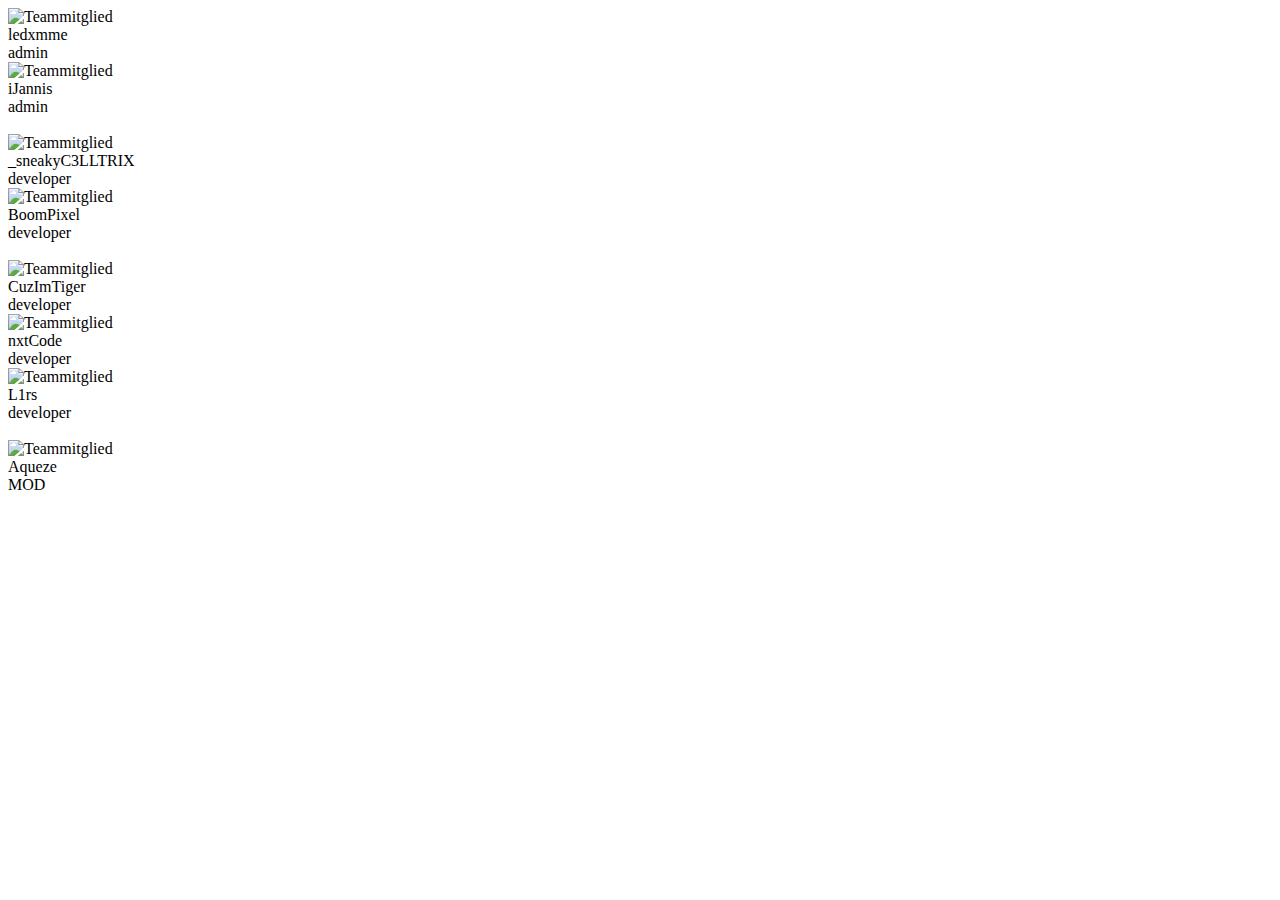
==== index.html @ 9da20fb3 "NEWS" ====
﻿<!DOCTYPE html>

<html lang="en" xmlns="http://www.w3.org/1999/xhtml">
<head>
    <meta charset="utf-8" />
    <title>NightMoon - Server-Team</title>
	<link rel="stylesheet" type="text/css" href="StyleSheet1.css">
	<link href="//fonts.googleapis.com/css?family=Neuton:200,300,400,700,400italic|Open+Sans:400,700|Lato:400,700" rel="stylesheet" type="text/css">
</head>
<body>
	<section class="section s3" id="team">
		<div class="container">
		
			<div class="container30percent">
					<img src="http://cravatar.eu/helmhead/ledxmme" class="team-img" alt="Teammitglied">
					<div class="team-name">ledxmme</div>
					<span class="rank-badge rank-badge-admin">admin</span>
					
			</div>
			<div class="container30percent">
					<img src="http://cravatar.eu/helmhead/iJannis" class="team-img" alt="Teammitglied">
					<div class="team-name">iJannis</div>
					<span class="rank-badge rank-badge-admin">admin</span>
					
			</div>
			<br>
			<div class="container30percent">
					<img src="http://cravatar.eu/helmhead/_sneakyC3LLTRIX" class="team-img" alt="Teammitglied">
					<div class="team-name">_sneakyC3LLTRIX</div>
					<span class="rank-badge rank-badge-developer">developer</span>

					
			</div>
			<div class="container30percent">
					<img src="http://cravatar.eu/helmhead/BoomPixel" class="team-img" alt="Teammitglied">
					<div class="team-name">BoomPixel</div>
					<span class="rank-badge rank-badge-developer">developer</span>

					
			</div>
			<br>
			<div class="container30percent">
					<img src="http://cravatar.eu/helmhead/CuzImTiger" class="team-img" alt="Teammitglied">
					<div class="team-name">CuzImTiger</div>
					<span class="rank-badge rank-badge-developer">developer</span>

					
			</div>
			<div class="container30percent">
					<img src="http://cravatar.eu/helmhead/nxtCode" class="team-img" alt="Teammitglied">
					<div class="team-name">nxtCode</div>
					<span class="rank-badge rank-badge-developer">developer</span>

					
			</div>
			<div class="container30percent">
					<img src="http://cravatar.eu/helmhead/L1rs" class="team-img" alt="Teammitglied">
					<div class="team-name">L1rs</div>
					<span class="rank-badge rank-badge-developer">developer</span>
			</div>
			<br>
			<div class="container30percent">
					<img src="http://cravatar.eu/helmhead/Aqueze " class="team-img" alt="Teammitglied">
					<div class="team-name">Aqueze </div>
					<span class="rank-badge rank-badge-moderator">MOD</span>
			</div>
		
		</div>

	</section>
</body>
</html>
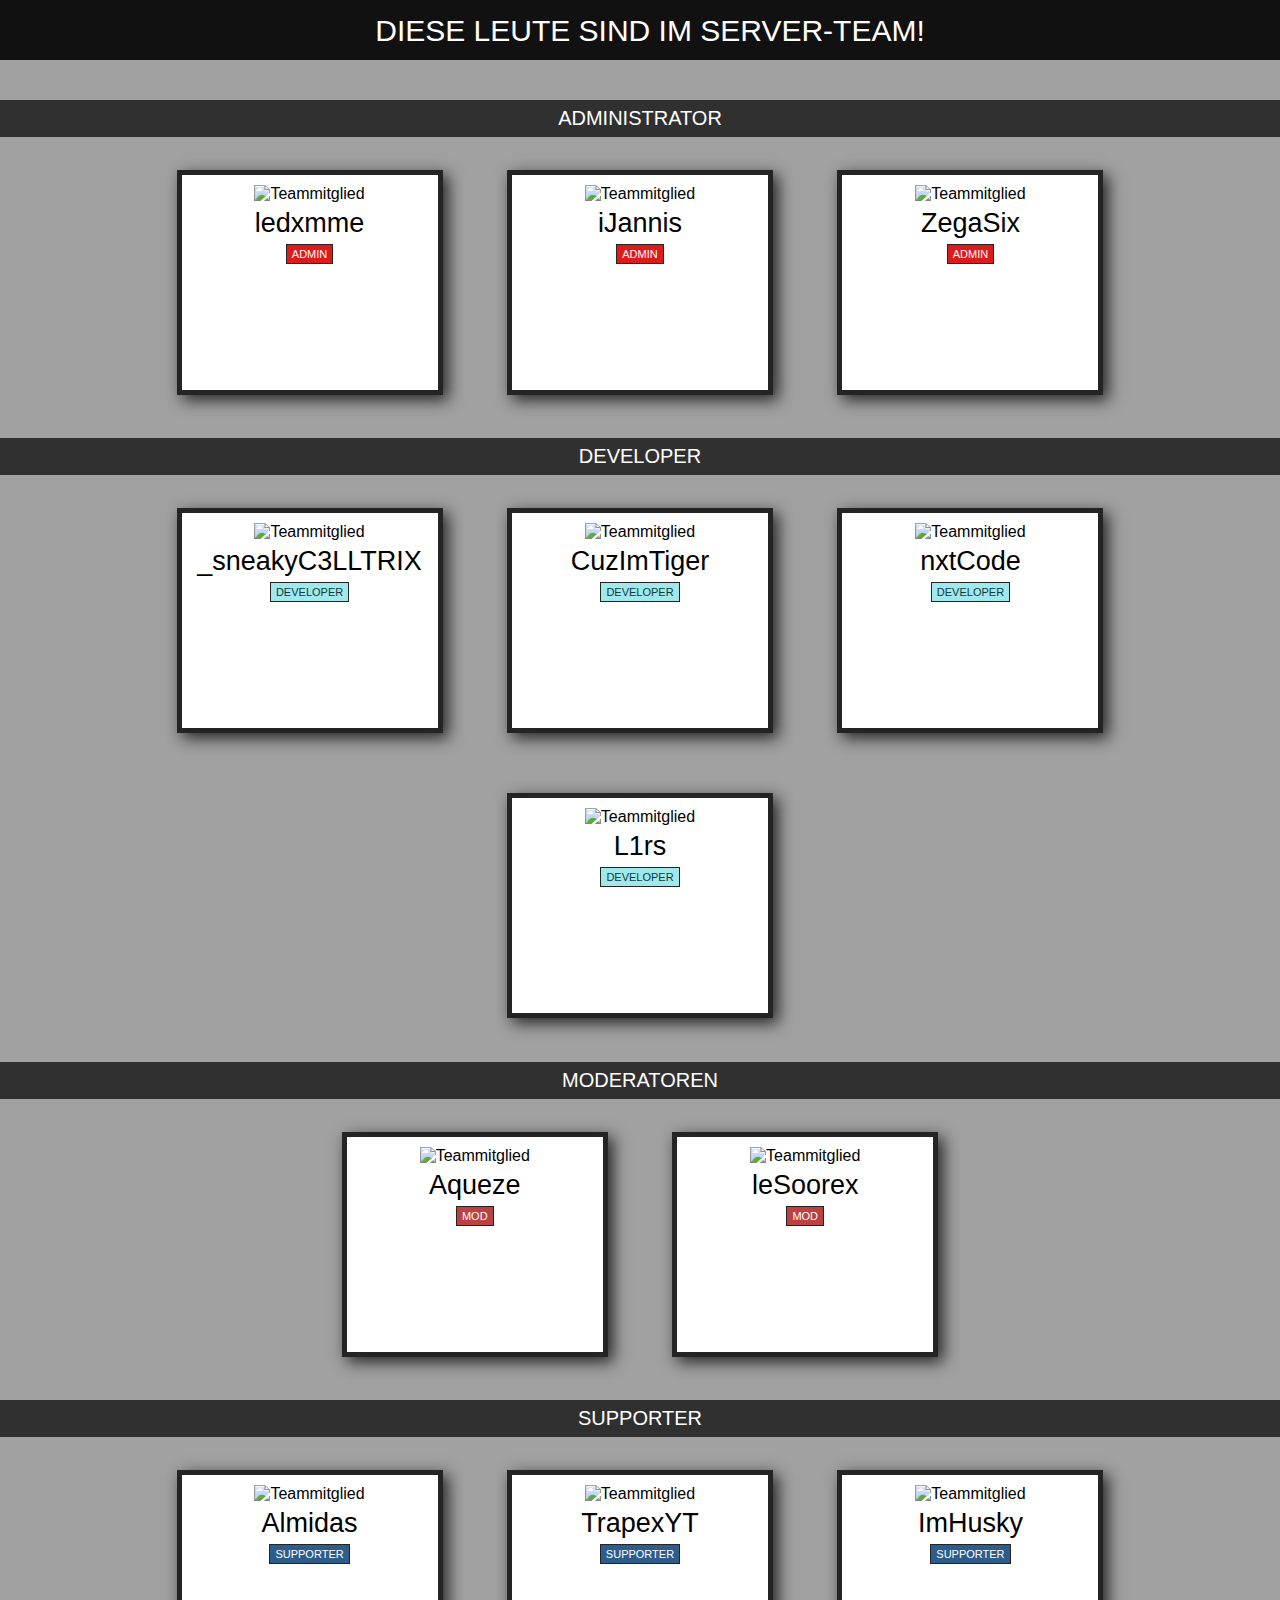
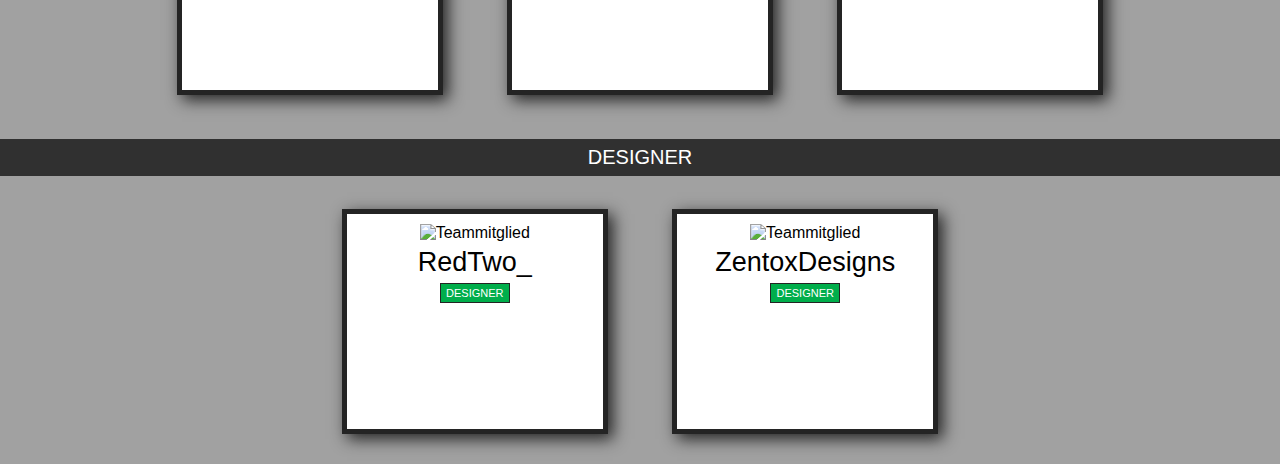
==== commit f7a29d42: "NEWS" ====
--- a/index.html
+++ b/index.html
@@ -5,68 +5,152 @@
     <meta charset="utf-8" />
     <title>NightMoon - Server-Team</title>
 	<link rel="stylesheet" type="text/css" href="StyleSheet1.css">
-	<link href="//fonts.googleapis.com/css?family=Neuton:200,300,400,700,400italic|Open+Sans:400,700|Lato:400,700" rel="stylesheet" type="text/css">
+	<link href="css/font-awesome.min.css" rel="stylesheet">
 </head>
 <body>
+
+  <header>
+
+    <h1>Diese Leute sind im Server-Team!</h1>
+
+  </header>
+
 	<section class="section s3" id="team">
 		<div class="container">
-		
+
+      <div class="staff-admin">
+        <h1>Administrator</h1>
+      </div>
+
+        <div class="container30percent">
+        <div class="rahmen-admin">
+  					<img src="http://cravatar.eu/helmhead/ledxmme" alt="Teammitglied">
+  					<div class="team-name">ledxmme</div>
+  					<span class="rank-badge rank-badge-admin">admin</span>
+        </div>
+        </div>
+
+  			<div class="container30percent">
+          <div class="rahmen-admin">
+  					<img src="http://cravatar.eu/helmhead/iJannis" alt="Teammitglied">
+  					<div class="team-name">iJannis</div>
+  					<span class="rank-badge rank-badge-admin">admin</span>
+          </div>
+  			</div>
+
+      <div class="container30percent">
+        <div class="rahmen-admin">
+					<img src="http://cravatar.eu/helmhead/ZegaSix" alt="Teammitglied">
+					<div class="team-name">ZegaSix</div>
+					<span class="rank-badge rank-badge-admin">admin</span>
+        </div>
+			</div>
+			<br>
+
+      <div class="staff-admin">
+        <h1>Developer</h1>
+      </div>
+
 			<div class="container30percent">
-					<img src="http://cravatar.eu/helmhead/ledxmme" class="team-img" alt="Teammitglied">
-					<div class="team-name">ledxmme</div>
-					<span class="rank-badge rank-badge-admin">admin</span>
-					
+        <div class="rahmen-developer">
+					<img src="http://cravatar.eu/helmhead/_sneakyC3LLTRIX" alt="Teammitglied">
+					<div class="team-name">_sneakyC3LLTRIX</div>
+					<span class="rank-badge rank-badge-developer">developer</span>
+        </div>
+
 			</div>
 			<div class="container30percent">
-					<img src="http://cravatar.eu/helmhead/iJannis" class="team-img" alt="Teammitglied">
-					<div class="team-name">iJannis</div>
-					<span class="rank-badge rank-badge-admin">admin</span>
-					
+        <div class="rahmen-developer">
+					<img src="http://cravatar.eu/helmhead/CuzImTiger" alt="Teammitglied">
+					<div class="team-name">CuzImTiger</div>
+					<span class="rank-badge rank-badge-developer">developer</span>
+        </div>
+
+			</div>
+			<div class="container30percent">
+        <div class="rahmen-developer">
+					<img src="http://cravatar.eu/helmhead/nxtCode" alt="Teammitglied">
+					<div class="team-name">nxtCode</div>
+					<span class="rank-badge rank-badge-developer">developer</span>
+        </div>
+
+			</div>
+			<div class="container30percent">
+        <div class="rahmen-developer">
+					<img src="http://cravatar.eu/helmhead/L1rs" alt="Teammitglied">
+					<div class="team-name">L1rs</div>
+					<span class="rank-badge rank-badge-developer">developer</span>
+        </div>
 			</div>
 			<br>
+
+      <div class="staff-admin">
+        <h1>Moderatoren</h1>
+      </div>
+
 			<div class="container30percent">
-					<img src="http://cravatar.eu/helmhead/_sneakyC3LLTRIX" class="team-img" alt="Teammitglied">
-					<div class="team-name">_sneakyC3LLTRIX</div>
-					<span class="rank-badge rank-badge-developer">developer</span>
+        <div class="rahmen-moderator">
+					<img src="http://cravatar.eu/helmhead/Aqueze " alt="Teammitglied">
+					<div class="team-name">Aqueze</div>
+					<span class="rank-badge rank-badge-moderator">MOD</span>
+        </div>
+			</div>
+      <div class="container30percent">
+        <div class="rahmen-moderator">
+					<img src="http://cravatar.eu/helmhead/leSoorex " alt="Teammitglied">
+					<div class="team-name">leSoorex</div>
+					<span class="rank-badge rank-badge-moderator">MOD</span>
+        </div>
+			</div>
+      <br>
 
-					
+      <div class="staff-admin">
+        <h1>Supporter</h1>
+      </div>
+
+      <div class="container30percent">
+        <div class="rahmen-supporter">
+					<img src="http://cravatar.eu/helmhead/Almidas " alt="Teammitglied">
+					<div class="team-name">Almidas</div>
+					<span class="rank-badge rank-badge-supporter">Supporter</span>
+        </div>
 			</div>
-			<div class="container30percent">
-					<img src="http://cravatar.eu/helmhead/BoomPixel" class="team-img" alt="Teammitglied">
-					<div class="team-name">BoomPixel</div>
-					<span class="rank-badge rank-badge-developer">developer</span>
+      <div class="container30percent">
+        <div class="rahmen-supporter">
+					<img src="http://cravatar.eu/helmhead/TrapexYT " alt="Teammitglied">
+					<div class="team-name">TrapexYT</div>
+					<span class="rank-badge rank-badge-supporter">Supporter</span>
+        </div>
+			</div>
+      <div class="container30percent">
+        <div class="rahmen-supporter">
+					<img src="http://cravatar.eu/helmhead/ImHusky " alt="Teammitglied">
+					<div class="team-name">ImHusky</div>
+					<span class="rank-badge rank-badge-supporter">Supporter</span>
+        </div>
+			</div>
+      <br>
 
-					
+      <div class="staff-admin">
+        <h1>Designer</h1>
+      </div>
+
+      <div class="container30percent">
+        <div class="rahmen-designer">
+					<img src="http://cravatar.eu/helmhead/RedTwo_ " alt="Teammitglied">
+					<div class="team-name">RedTwo_</div>
+					<span class="rank-badge rank-badge-designer">Designer</span>
+        </div>
 			</div>
-			<br>
-			<div class="container30percent">
-					<img src="http://cravatar.eu/helmhead/CuzImTiger" class="team-img" alt="Teammitglied">
-					<div class="team-name">CuzImTiger</div>
-					<span class="rank-badge rank-badge-developer">developer</span>
-
-					
+      <div class="container30percent">
+        <div class="rahmen-designer">
+					<img src="http://cravatar.eu/helmhead/ZentoxDesigns " alt="Teammitglied">
+					<div class="team-name">ZentoxDesigns</div>
+					<span class="rank-badge rank-badge-designer">Designer</span>
+        </div>
 			</div>
-			<div class="container30percent">
-					<img src="http://cravatar.eu/helmhead/nxtCode" class="team-img" alt="Teammitglied">
-					<div class="team-name">nxtCode</div>
-					<span class="rank-badge rank-badge-developer">developer</span>
-
-					
-			</div>
-			<div class="container30percent">
-					<img src="http://cravatar.eu/helmhead/L1rs" class="team-img" alt="Teammitglied">
-					<div class="team-name">L1rs</div>
-					<span class="rank-badge rank-badge-developer">developer</span>
-			</div>
-			<br>
-			<div class="container30percent">
-					<img src="http://cravatar.eu/helmhead/Aqueze " class="team-img" alt="Teammitglied">
-					<div class="team-name">Aqueze </div>
-					<span class="rank-badge rank-badge-moderator">MOD</span>
-			</div>
-		
 		</div>
 
 	</section>
 </body>
-</html>+</html>
--- a/StyleSheet1.css
+++ b/StyleSheet1.css
@@ -0,0 +1,156 @@
+﻿@charset "UTF-8";
+body, html {
+    width: 100%;
+    height: 100%;
+    margin: 0;
+    padding: 0;
+	background-color: #A1A1A1;
+    font-family: Arial,sans-serif;
+}
+
+header {
+  width: 100%;
+  position: fixed;
+  top: 0;
+  height: 60px;
+  background: #111;
+}
+
+header h1 {
+  margin: 14px 0 0 20px;
+  padding: 0;
+  text-transform: uppercase;
+  text-align: center;
+  font-size: 30px;
+  font-weight: 100;
+  color: #fff;
+}
+
+.section {
+    width: 100%;
+    height: auto;
+}
+
+.container {
+    width: 100%;
+    margin-top: 100px;
+    height: auto;
+    text-align: center;
+}
+
+.container30percent {
+    width: 30%;
+    height: auto;
+    display: inline;
+    margin-top: 100px;
+    margin-bottom: 40px;
+}
+
+.rahmen-admin {
+  border: 5px solid #242424;
+  box-shadow: 5px 5px 15px #242424;
+  display: inline-block;
+  height: 205px;
+  margin: 30px;
+  padding-top: 10px;
+  width: 20%;
+  background-color: #fff;
+}
+
+.rahmen-developer {
+  border: 5px solid #242424;
+  box-shadow: 5px 5px 15px #242424;
+  display: inline-block;
+  height: 205px;
+  margin: 30px;
+  padding-top: 10px;
+  width: 20%;
+  background-color: #fff;
+}
+
+.rahmen-moderator {
+  border: 5px solid #242424;
+  box-shadow: 5px 5px 15px #242424;
+  display: inline-block;
+  height: 205px;
+  margin: 30px;
+  padding-top: 10px;
+  width: 20%;
+  background-color: #fff;
+}
+
+.rahmen-supporter {
+  border: 5px solid #242424;
+  box-shadow: 5px 5px 15px #242424;
+  display: inline-block;
+  height: 205px;
+  margin: 30px;
+  padding-top: 10px;
+  width: 20%;
+  background-color: #fff;
+}
+
+.rahmen-designer {
+  border: 5px solid #242424;
+  box-shadow: 5px 5px 15px #242424;
+  display: inline-block;
+  height: 205px;
+  margin: 30px;
+  padding-top: 10px;
+  width: 20%;
+  background-color: #fff;
+}
+
+.team-name {
+    font-size: 27px;
+    margin: 5px;
+}
+
+.staff-admin h1 {
+	padding: 7px 19px;
+	background:#303030;
+	font-size:20px;
+  font-weight: 100;
+	margin-bottom:3px;
+  color: #fff;
+	text-transform:uppercase;
+}
+
+/**
+
+#############################
+
+*/
+
+.rank-badge {
+  border: 1px solid #242424;
+	padding: 3px 5px;
+	background:#ccc;
+	font-size:11px;
+	margin-bottom:3px;
+	text-transform:uppercase;
+}
+.rank-badge-admin {
+	background-color:#DC1B1B;
+	color:#fff;
+}
+
+.rank-badge-developer {
+	background-color:#a1e8ec;
+	color:#0a3a3d;
+}
+
+.rank-badge-moderator {
+	background-color:#bc4141;
+	color:#fff;
+}
+
+.rank-badge-supporter {
+	background-color:#2e5c8b;
+	color:#fff;
+}
+
+.rank-badge-designer {
+	background-color:#00AE4B;
+	color:#fff;
+}
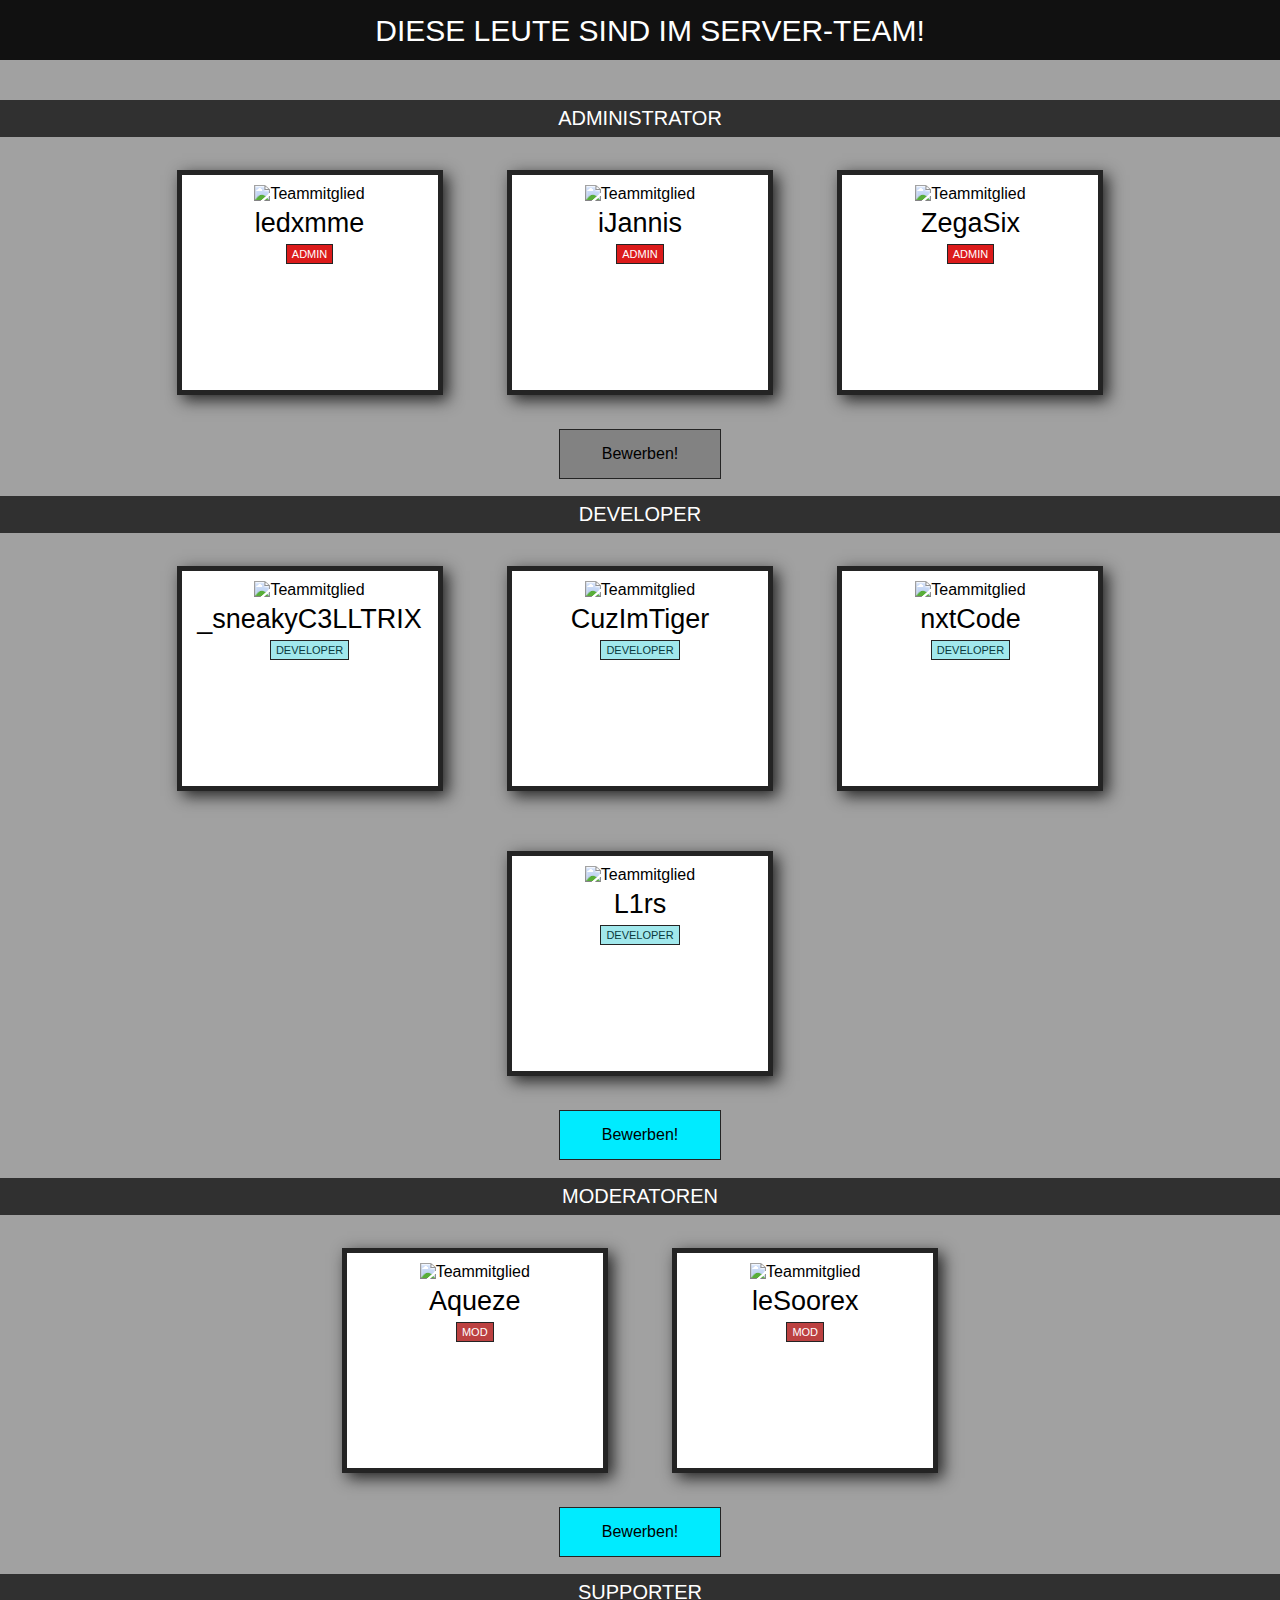
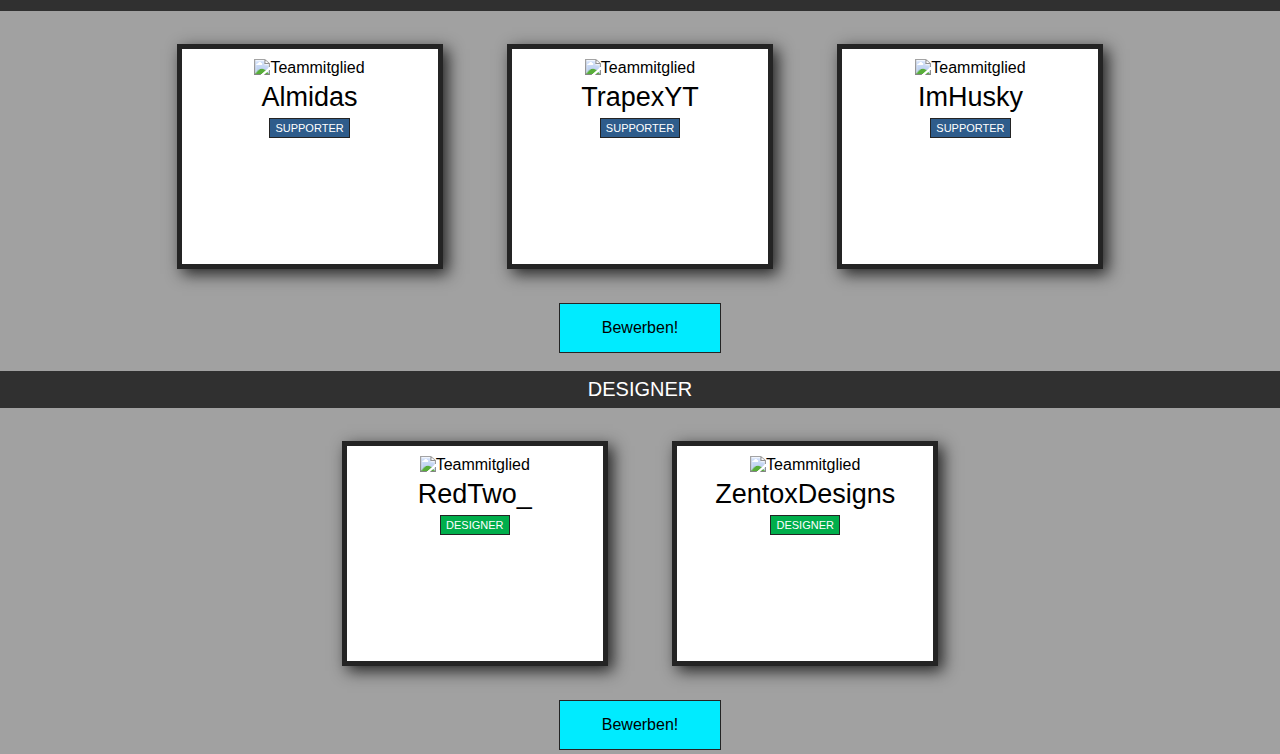
==== commit 88360f5d: "NEW" ====
--- a/index.html
+++ b/index.html
@@ -45,6 +45,8 @@
 					<span class="rank-badge rank-badge-admin">admin</span>
         </div>
 			</div>
+      <br>
+      <button class="dis-button">Bewerben!</button>
 			<br>
 
       <div class="staff-admin">
@@ -82,6 +84,8 @@
 					<span class="rank-badge rank-badge-developer">developer</span>
         </div>
 			</div>
+      <br>
+      <button class="button">Bewerben!</button>
 			<br>
 
       <div class="staff-admin">
@@ -102,6 +106,8 @@
 					<span class="rank-badge rank-badge-moderator">MOD</span>
         </div>
 			</div>
+      <br>
+      <button class="button">Bewerben!</button>
       <br>
 
       <div class="staff-admin">
@@ -130,6 +136,8 @@
         </div>
 			</div>
       <br>
+      <button class="button">Bewerben!</button>
+      <br>
 
       <div class="staff-admin">
         <h1>Designer</h1>
@@ -149,6 +157,8 @@
 					<span class="rank-badge rank-badge-designer">Designer</span>
         </div>
 			</div>
+      <br>
+      <button class="button">Bewerben!</button>
 		</div>
 
 	</section>
--- a/StyleSheet1.css
+++ b/StyleSheet1.css
@@ -122,6 +122,36 @@
 
 */
 
+.button {
+  background-color: #00EBFF;
+  border: 1px solid #242424;
+  color: black;
+  padding: 15px 42px;
+  text-align: center;
+  text-decoration: none;
+  display: inline-block;
+  font-size: 16px;
+  margin: 4px 2px;
+  cursor: pointer;
+}
+
+.button:hover {
+  background-color: #5FF3FF;
+}
+
+.dis-button {
+  background-color: #828282;
+  border: 1px solid #242424;
+  color: black;
+  padding: 15px 42px;
+  text-align: center;
+  text-decoration: none;
+  display: inline-block;
+  font-size: 16px;
+  margin: 4px 2px;
+  cursor: pointer;
+}
+
 .rank-badge {
   border: 1px solid #242424;
 	padding: 3px 5px;
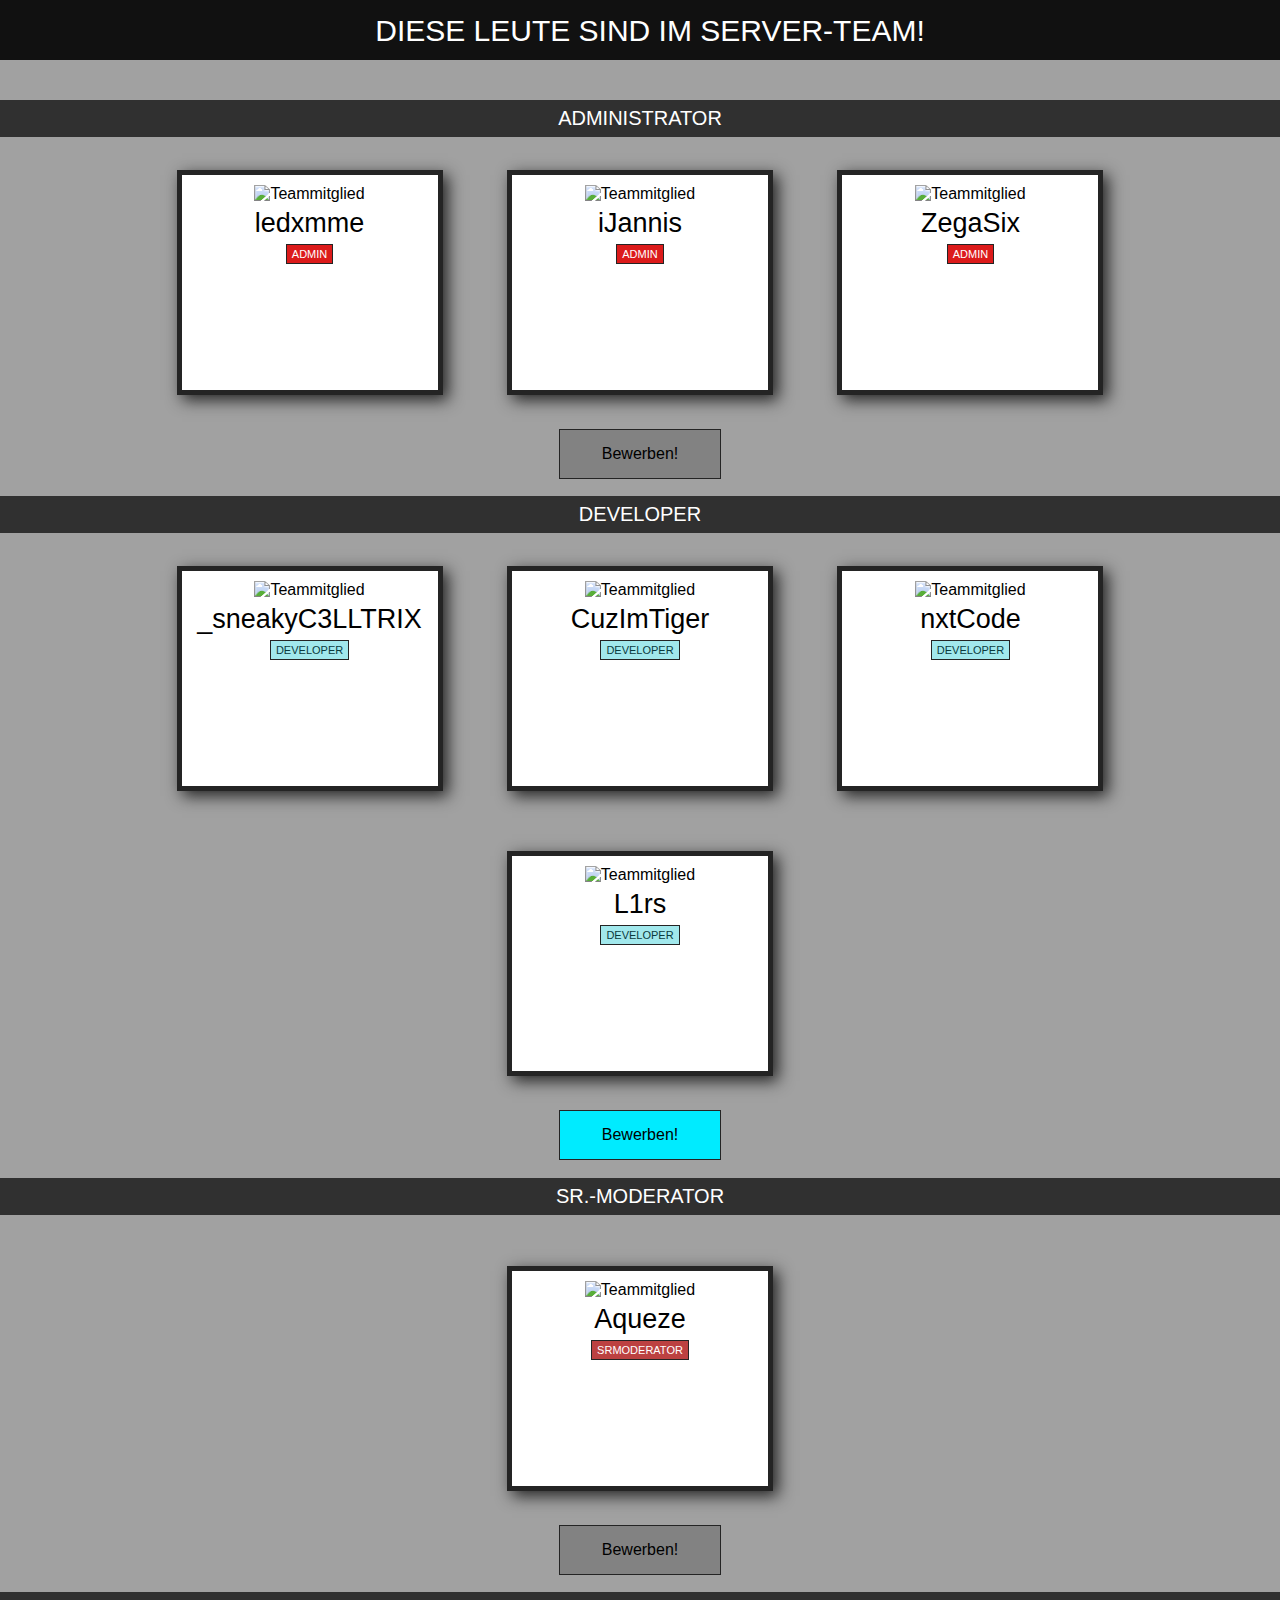
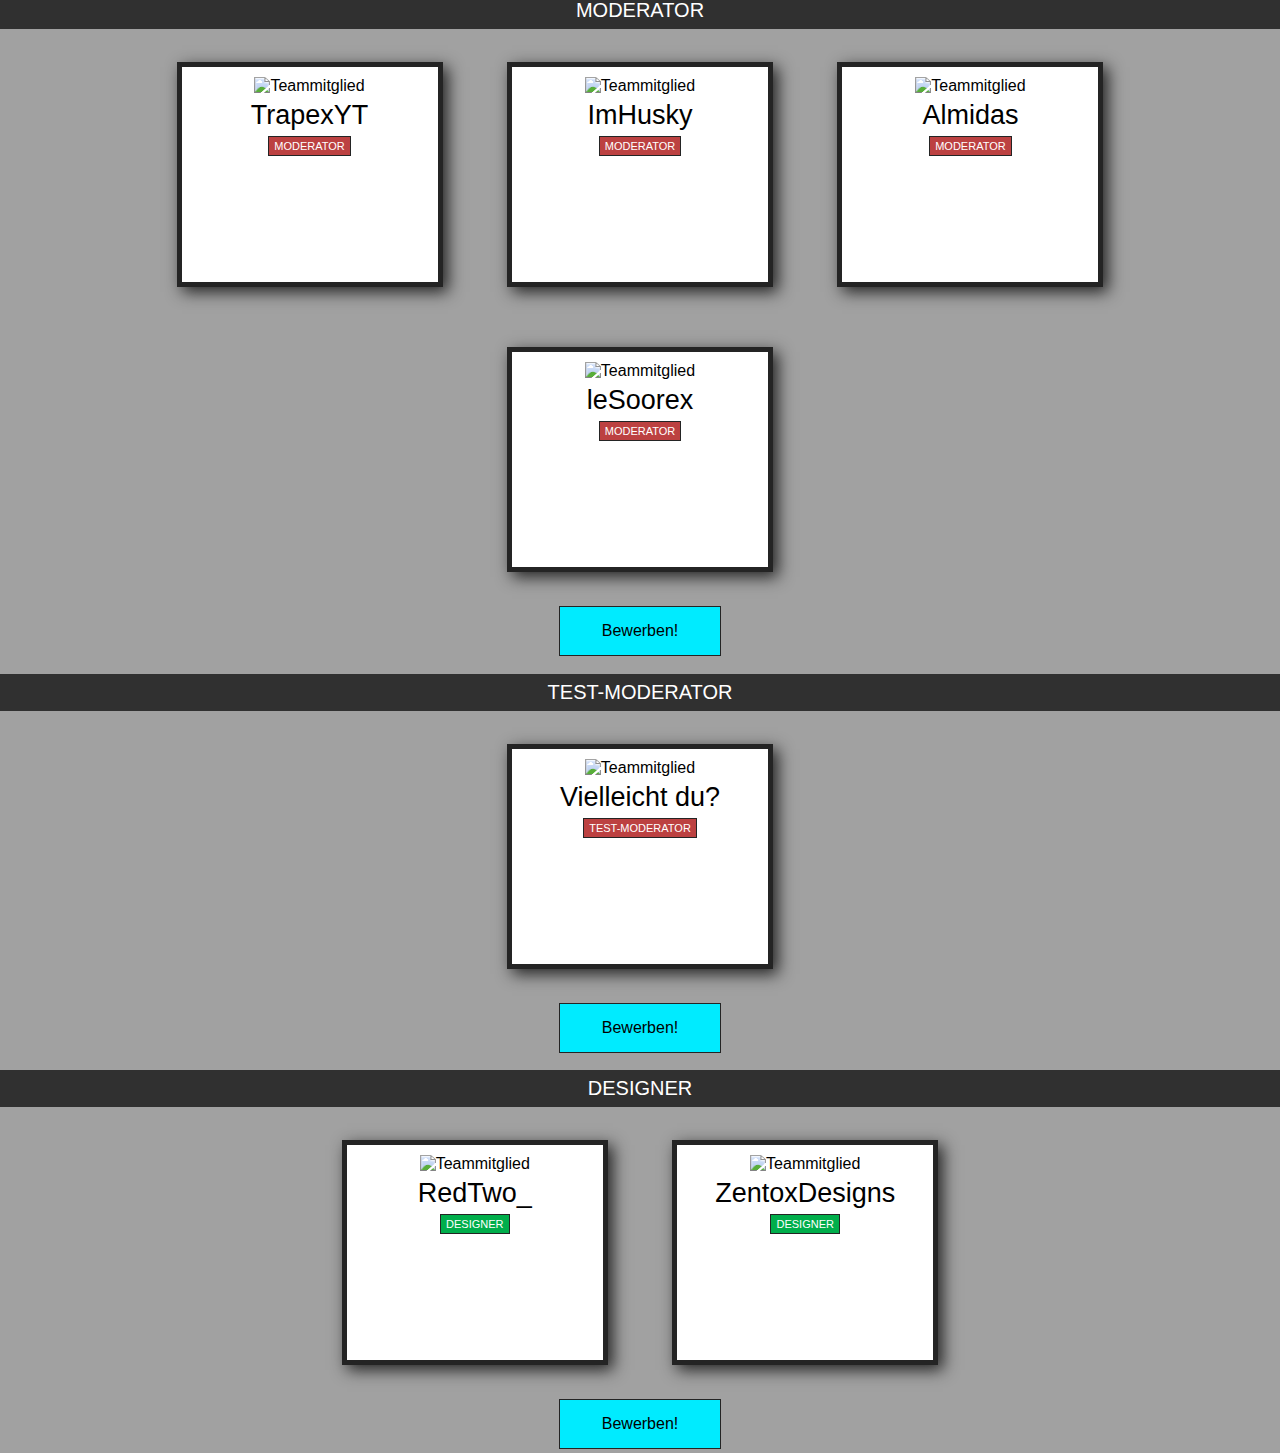
==== commit 998637da: "News" ====
--- a/index.html
+++ b/index.html
@@ -87,23 +87,52 @@
       <br>
       <button class="button">Bewerben!</button>
 			<br>
-
       <div class="staff-admin">
-        <h1>Moderatoren</h1>
+        <h1>Sr.-Moderator</h1>
       </div>
-
-			<div class="container30percent">
+      <br>
+      <div class="container30percent">
         <div class="rahmen-moderator">
 					<img src="http://cravatar.eu/helmhead/Aqueze " alt="Teammitglied">
 					<div class="team-name">Aqueze</div>
-					<span class="rank-badge rank-badge-moderator">MOD</span>
+					<span class="rank-badge rank-badge-moderator">srMODerator</span>
+        </div>
+			</div>
+      <br>
+      <button class="dis-button">Bewerben!</button>
+      <br>
+
+      <div class="staff-admin">
+        <h1>Moderator</h1>
+      </div>
+
+
+      <div class="container30percent">
+        <div class="rahmen-moderator">
+					<img src="http://cravatar.eu/helmhead/TrapexYT " alt="Teammitglied">
+					<div class="team-name">TrapexYT</div>
+					<span class="rank-badge rank-badge-moderator">MODerator</span>
+        </div>
+			</div>
+      <div class="container30percent">
+        <div class="rahmen-moderator">
+					<img src="http://cravatar.eu/helmhead/ImHusky " alt="Teammitglied">
+					<div class="team-name">ImHusky</div>
+					<span class="rank-badge rank-badge-moderator">MODerator</span>
+        </div>
+			</div>
+      <div class="container30percent">
+        <div class="rahmen-moderator">
+					<img src="http://cravatar.eu/helmhead/Almidas " alt="Teammitglied">
+					<div class="team-name">Almidas</div>
+					<span class="rank-badge rank-badge-moderator">MODerator</span>
         </div>
 			</div>
       <div class="container30percent">
         <div class="rahmen-moderator">
 					<img src="http://cravatar.eu/helmhead/leSoorex " alt="Teammitglied">
 					<div class="team-name">leSoorex</div>
-					<span class="rank-badge rank-badge-moderator">MOD</span>
+					<span class="rank-badge rank-badge-moderator">MODerator</span>
         </div>
 			</div>
       <br>
@@ -111,30 +140,16 @@
       <br>
 
       <div class="staff-admin">
-        <h1>Supporter</h1>
+        <h1>Test-Moderator</h1>
       </div>
 
       <div class="container30percent">
         <div class="rahmen-supporter">
-					<img src="http://cravatar.eu/helmhead/Almidas " alt="Teammitglied">
-					<div class="team-name">Almidas</div>
-					<span class="rank-badge rank-badge-supporter">Supporter</span>
+					<img src="http://cravatar.eu/helmhead/MHF_Question " alt="Teammitglied">
+					<div class="team-name">Vielleicht du?</div>
+					<span class="rank-badge rank-badge-moderator">Test-Moderator</span>
         </div>
-			</div>
-      <div class="container30percent">
-        <div class="rahmen-supporter">
-					<img src="http://cravatar.eu/helmhead/TrapexYT " alt="Teammitglied">
-					<div class="team-name">TrapexYT</div>
-					<span class="rank-badge rank-badge-supporter">Supporter</span>
-        </div>
-			</div>
-      <div class="container30percent">
-        <div class="rahmen-supporter">
-					<img src="http://cravatar.eu/helmhead/ImHusky " alt="Teammitglied">
-					<div class="team-name">ImHusky</div>
-					<span class="rank-badge rank-badge-supporter">Supporter</span>
-        </div>
-			</div>
+      </div>
       <br>
       <button class="button">Bewerben!</button>
       <br>
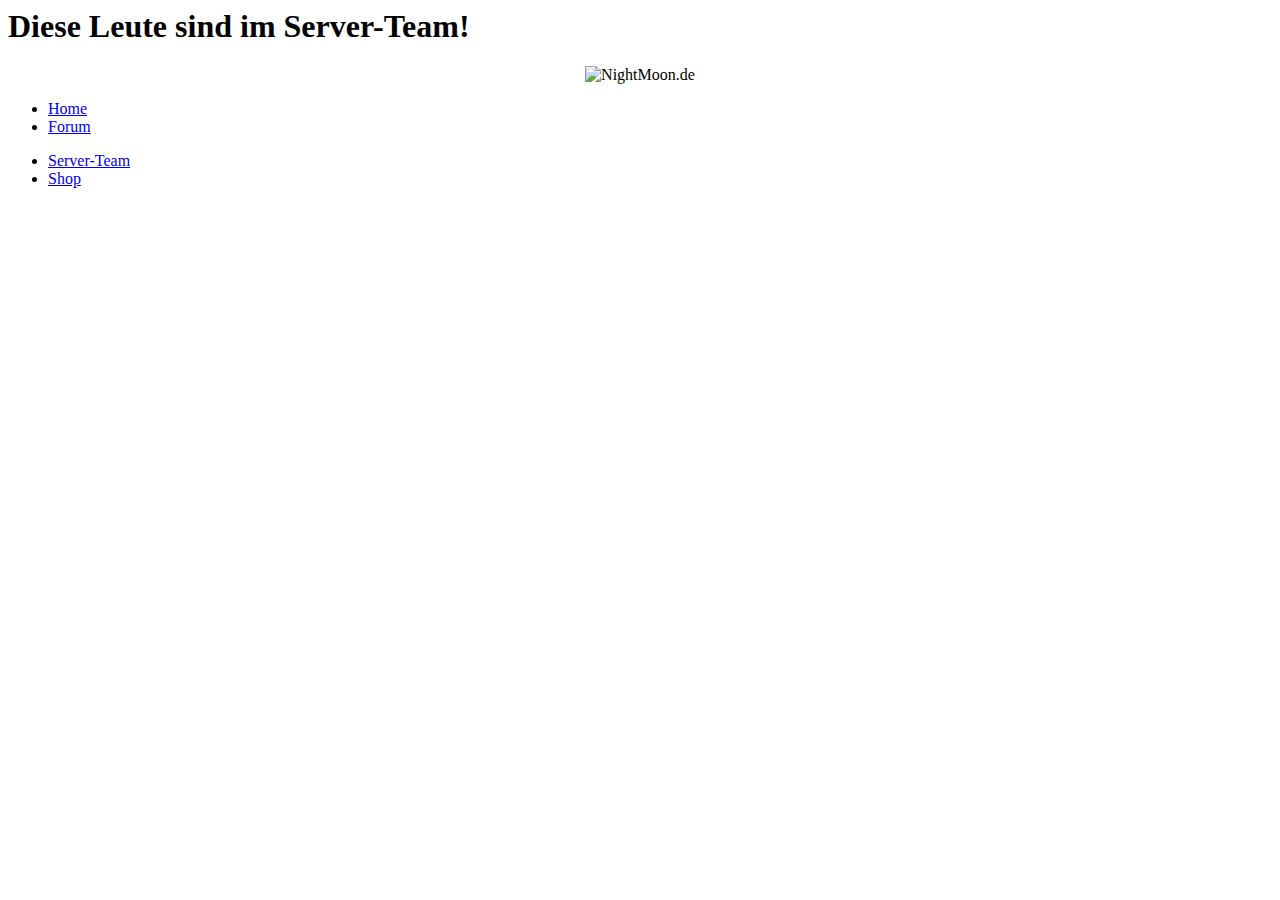
==== commit 1df3f415: "Create index.html" ====
--- a/index.html
+++ b/index.html
@@ -1,181 +1,45 @@
-﻿<!DOCTYPE html>
+<html>
 
-<html lang="en" xmlns="http://www.w3.org/1999/xhtml">
-<head>
-    <meta charset="utf-8" />
-    <title>NightMoon - Server-Team</title>
-	<link rel="stylesheet" type="text/css" href="StyleSheet1.css">
-	<link href="css/font-awesome.min.css" rel="stylesheet">
-</head>
-<body>
+  <head>
+  <meta charset="utf-8">
+  <title>NightMoon.de - Website</title>
+  <link rel="stylesheet" href="main.css" type="text/css">
+  <script src="jquery.js"></script>
+  <script src="scroll.js"></script>
+  </head>
 
-  <header>
+  <body>
 
-    <h1>Diese Leute sind im Server-Team!</h1>
+    <section id="Home" class="ud_scroll"></section>
+    <section id="Server-Team" class="ud_scroll">
+      <div id="L">
+        <h1>Diese Leute sind im Server-Team!</h1>
+      </div>
+    </section>
 
-  </header>
+    <header>
 
-	<section class="section s3" id="team">
-		<div class="container">
+        <div align="center">
+          <img class="image" src="logo.png" alt="NightMoon.de">
+        </div>
+        <nav id="Left">
+          <ul>
+            <li><a href="#Home"> Home </a></li>
+            <li><a href="http://nightmoon.de/forum/index.php"> Forum </a></li>
+          </ul>
+        </nav>
 
-      <div class="staff-admin">
-        <h1>Administrator</h1>
-      </div>
+        <nav id="Right">
+          <ul>
+            <li><a href="#Server-Team"> Server-Team </a></li>
+            <li><a href="#"> Shop </a></li>
+          </ul>
+        </nav>
 
-        <div class="container30percent">
-        <div class="rahmen-admin">
-  					<img src="http://cravatar.eu/helmhead/ledxmme" alt="Teammitglied">
-  					<div class="team-name">ledxmme</div>
-  					<span class="rank-badge rank-badge-admin">admin</span>
-        </div>
-        </div>
+    </header>
 
-  			<div class="container30percent">
-          <div class="rahmen-admin">
-  					<img src="http://cravatar.eu/helmhead/iJannis" alt="Teammitglied">
-  					<div class="team-name">iJannis</div>
-  					<span class="rank-badge rank-badge-admin">admin</span>
-          </div>
-  			</div>
+	</div>
 
-      <div class="container30percent">
-        <div class="rahmen-admin">
-					<img src="http://cravatar.eu/helmhead/ZegaSix" alt="Teammitglied">
-					<div class="team-name">ZegaSix</div>
-					<span class="rank-badge rank-badge-admin">admin</span>
-        </div>
-			</div>
-      <br>
-      <button class="dis-button">Bewerben!</button>
-			<br>
+  </body>
 
-      <div class="staff-admin">
-        <h1>Developer</h1>
-      </div>
-
-			<div class="container30percent">
-        <div class="rahmen-developer">
-					<img src="http://cravatar.eu/helmhead/_sneakyC3LLTRIX" alt="Teammitglied">
-					<div class="team-name">_sneakyC3LLTRIX</div>
-					<span class="rank-badge rank-badge-developer">developer</span>
-        </div>
-
-			</div>
-			<div class="container30percent">
-        <div class="rahmen-developer">
-					<img src="http://cravatar.eu/helmhead/CuzImTiger" alt="Teammitglied">
-					<div class="team-name">CuzImTiger</div>
-					<span class="rank-badge rank-badge-developer">developer</span>
-        </div>
-
-			</div>
-			<div class="container30percent">
-        <div class="rahmen-developer">
-					<img src="http://cravatar.eu/helmhead/nxtCode" alt="Teammitglied">
-					<div class="team-name">nxtCode</div>
-					<span class="rank-badge rank-badge-developer">developer</span>
-        </div>
-
-			</div>
-			<div class="container30percent">
-        <div class="rahmen-developer">
-					<img src="http://cravatar.eu/helmhead/L1rs" alt="Teammitglied">
-					<div class="team-name">L1rs</div>
-					<span class="rank-badge rank-badge-developer">developer</span>
-        </div>
-			</div>
-      <br>
-      <button class="button">Bewerben!</button>
-			<br>
-      <div class="staff-admin">
-        <h1>Sr.-Moderator</h1>
-      </div>
-      <br>
-      <div class="container30percent">
-        <div class="rahmen-moderator">
-					<img src="http://cravatar.eu/helmhead/Aqueze " alt="Teammitglied">
-					<div class="team-name">Aqueze</div>
-					<span class="rank-badge rank-badge-moderator">srMODerator</span>
-        </div>
-			</div>
-      <br>
-      <button class="dis-button">Bewerben!</button>
-      <br>
-
-      <div class="staff-admin">
-        <h1>Moderator</h1>
-      </div>
-
-
-      <div class="container30percent">
-        <div class="rahmen-moderator">
-					<img src="http://cravatar.eu/helmhead/TrapexYT " alt="Teammitglied">
-					<div class="team-name">TrapexYT</div>
-					<span class="rank-badge rank-badge-moderator">MODerator</span>
-        </div>
-			</div>
-      <div class="container30percent">
-        <div class="rahmen-moderator">
-					<img src="http://cravatar.eu/helmhead/ImHusky " alt="Teammitglied">
-					<div class="team-name">ImHusky</div>
-					<span class="rank-badge rank-badge-moderator">MODerator</span>
-        </div>
-			</div>
-      <div class="container30percent">
-        <div class="rahmen-moderator">
-					<img src="http://cravatar.eu/helmhead/Almidas " alt="Teammitglied">
-					<div class="team-name">Almidas</div>
-					<span class="rank-badge rank-badge-moderator">MODerator</span>
-        </div>
-			</div>
-      <div class="container30percent">
-        <div class="rahmen-moderator">
-					<img src="http://cravatar.eu/helmhead/leSoorex " alt="Teammitglied">
-					<div class="team-name">leSoorex</div>
-					<span class="rank-badge rank-badge-moderator">MODerator</span>
-        </div>
-			</div>
-      <br>
-      <button class="button">Bewerben!</button>
-      <br>
-
-      <div class="staff-admin">
-        <h1>Test-Moderator</h1>
-      </div>
-
-      <div class="container30percent">
-        <div class="rahmen-supporter">
-					<img src="http://cravatar.eu/helmhead/MHF_Question " alt="Teammitglied">
-					<div class="team-name">Vielleicht du?</div>
-					<span class="rank-badge rank-badge-moderator">Test-Moderator</span>
-        </div>
-      </div>
-      <br>
-      <button class="button">Bewerben!</button>
-      <br>
-
-      <div class="staff-admin">
-        <h1>Designer</h1>
-      </div>
-
-      <div class="container30percent">
-        <div class="rahmen-designer">
-					<img src="http://cravatar.eu/helmhead/RedTwo_ " alt="Teammitglied">
-					<div class="team-name">RedTwo_</div>
-					<span class="rank-badge rank-badge-designer">Designer</span>
-        </div>
-			</div>
-      <div class="container30percent">
-        <div class="rahmen-designer">
-					<img src="http://cravatar.eu/helmhead/ZentoxDesigns " alt="Teammitglied">
-					<div class="team-name">ZentoxDesigns</div>
-					<span class="rank-badge rank-badge-designer">Designer</span>
-        </div>
-			</div>
-      <br>
-      <button class="button">Bewerben!</button>
-		</div>
-
-	</section>
-</body>
 </html>
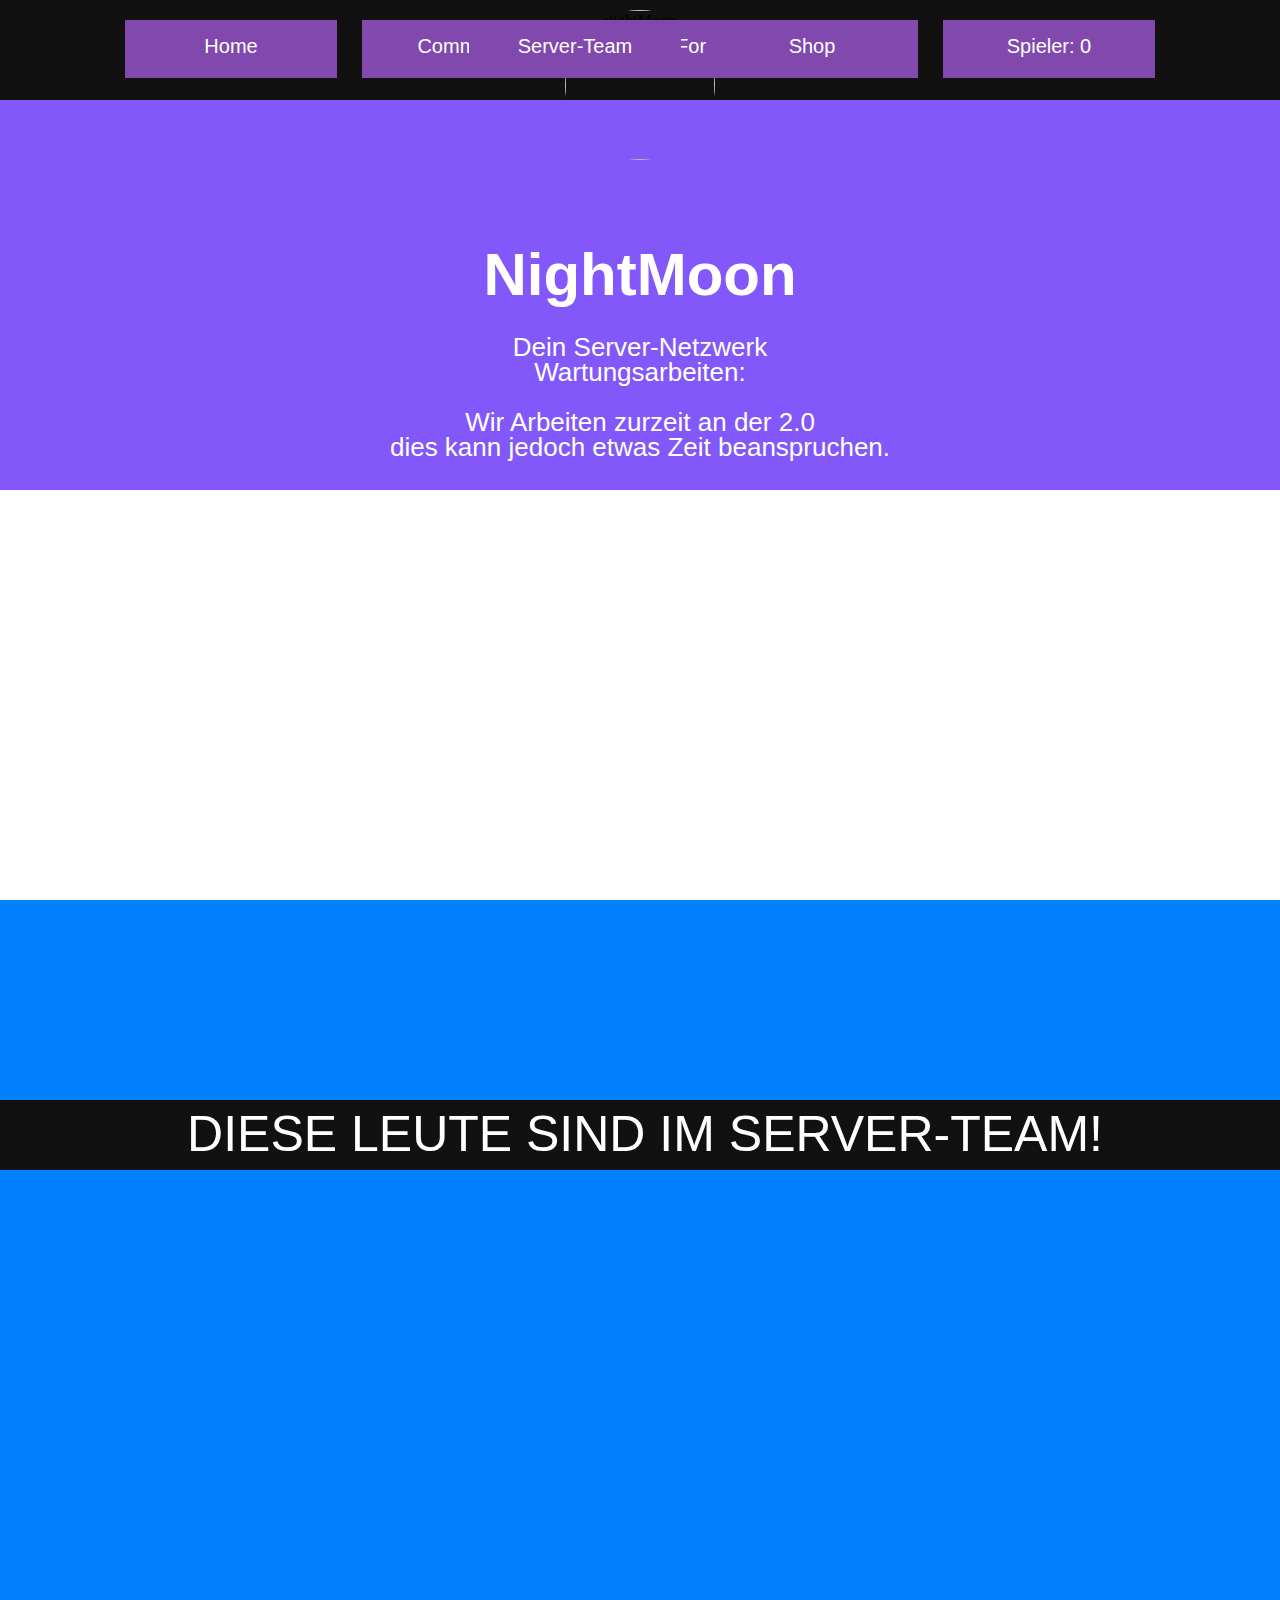
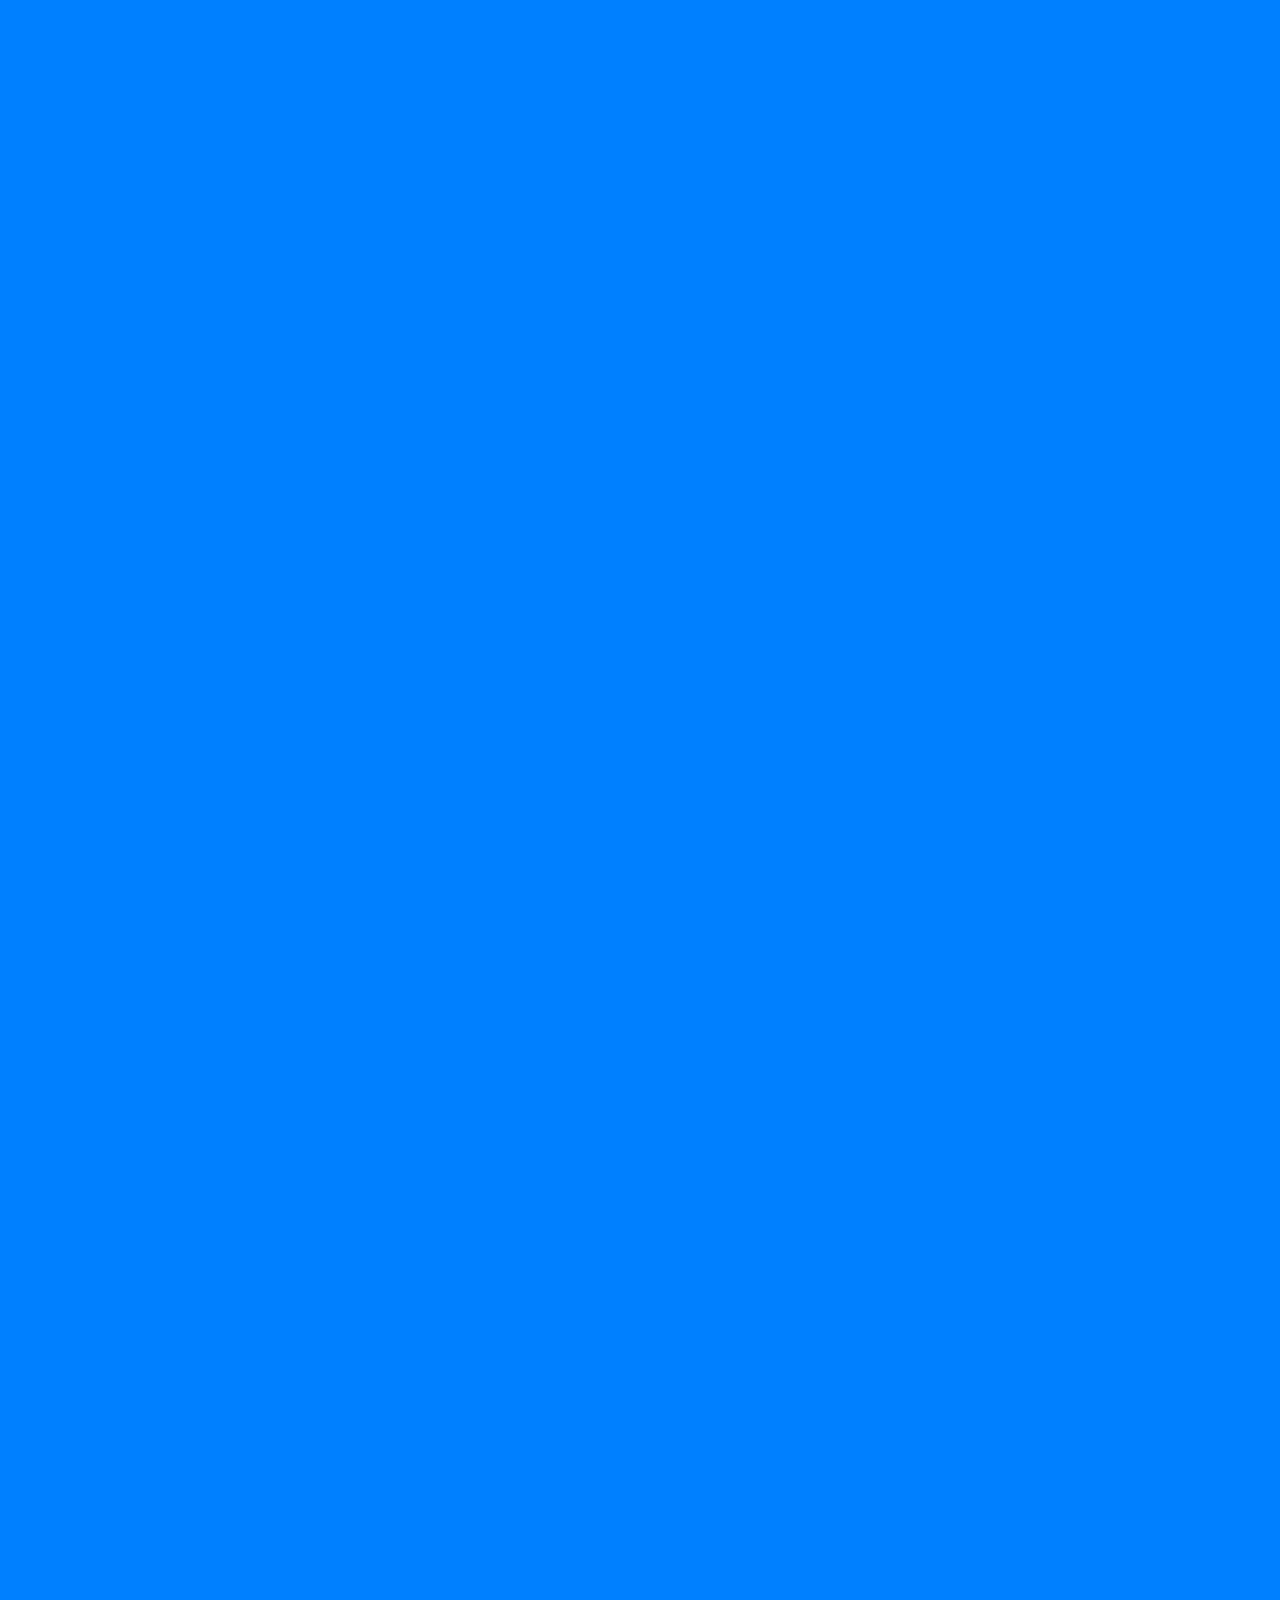
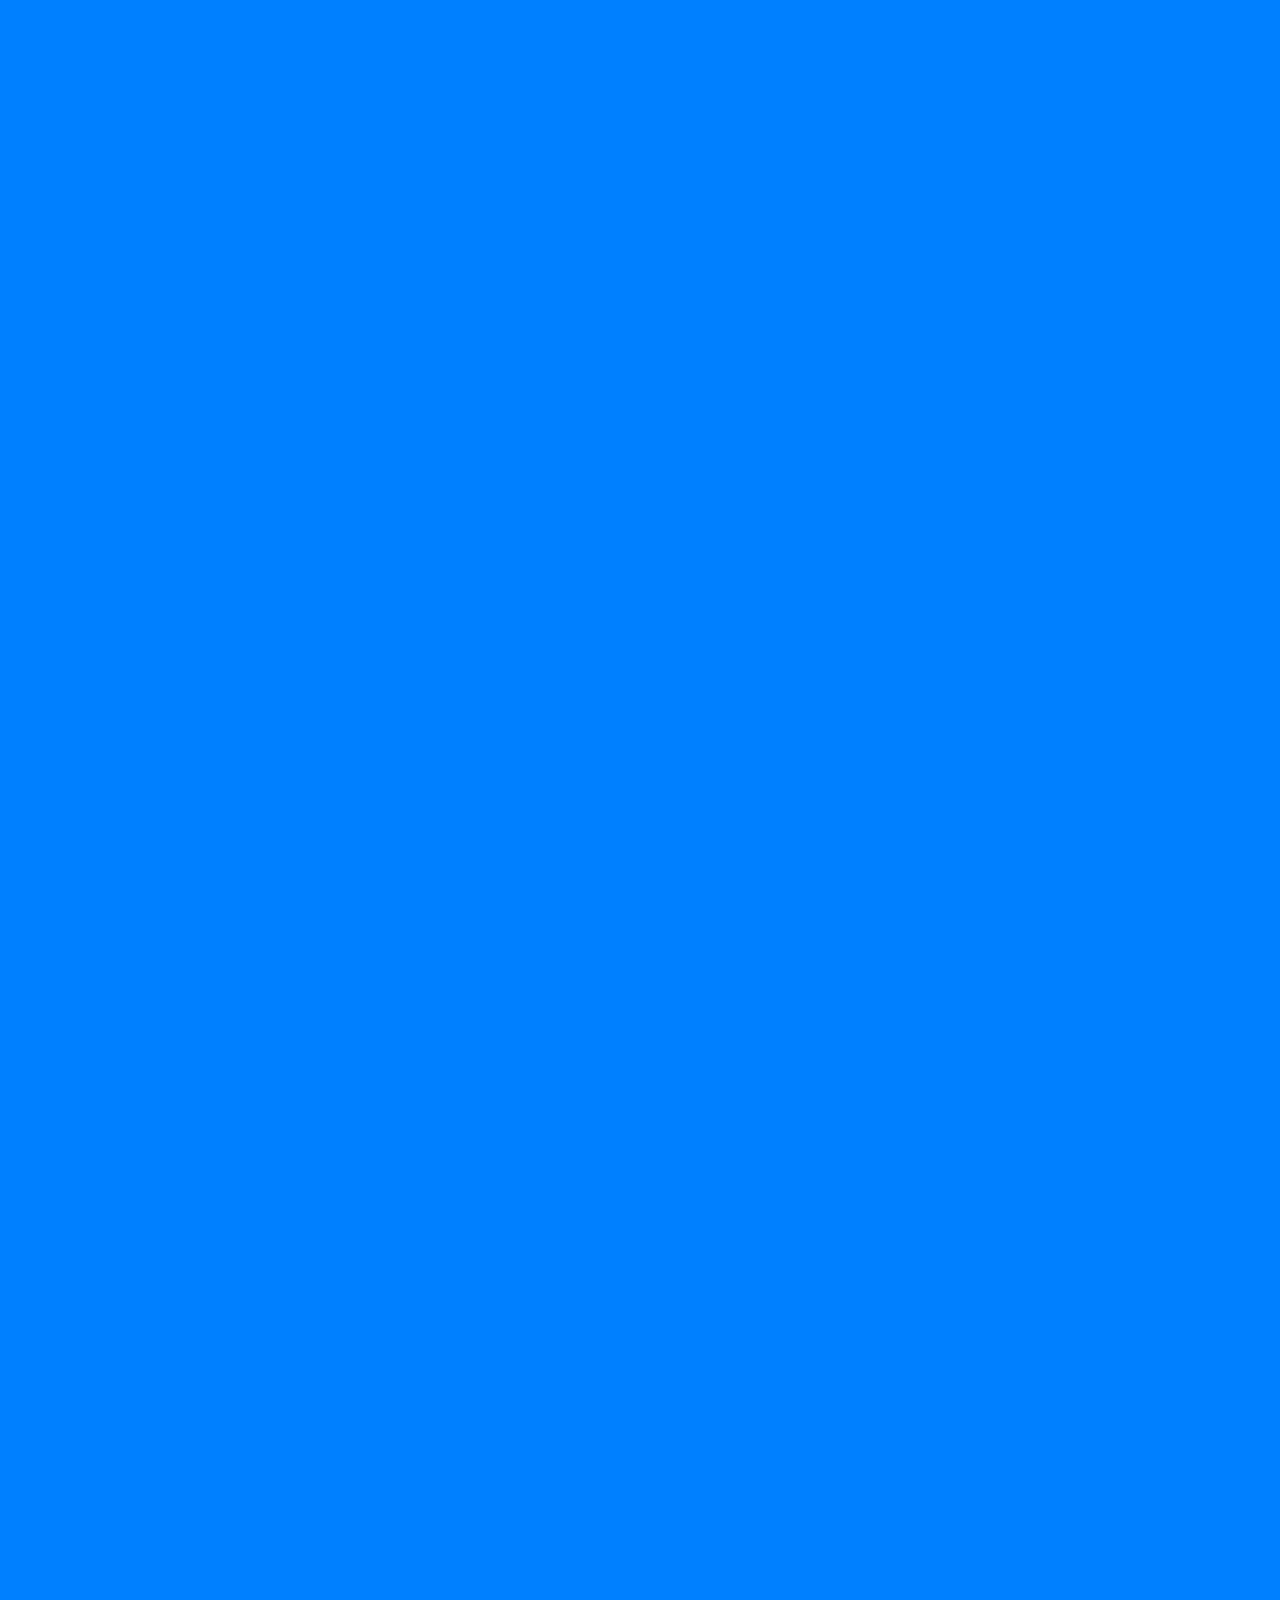
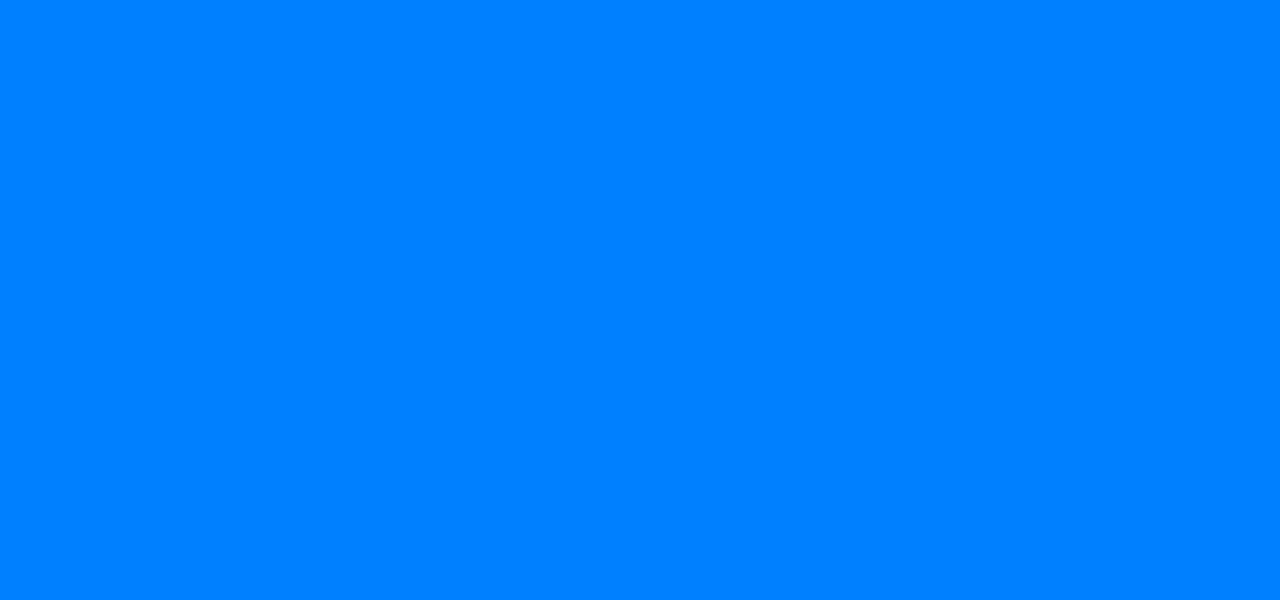
==== commit 2e6e4820: "News" ====
--- a/index.html
+++ b/index.html
@@ -10,7 +10,23 @@
 
   <body>
 
-    <section id="Home" class="ud_scroll"></section>
+    <section id="Home" class="ud_scroll">
+	
+	<div id="title-container">
+
+		<div id="home-title">NightMoon</div>
+		<div id="sub-title2" style="font-size: 18px !important;">
+			<p style="font-size: 26px !important;">
+			Dein Server-Netzwerk
+			<br>
+			
+			Wartungsarbeiten:
+			<br><br>Wir Arbeiten zurzeit an der 2.0
+			<br>dies kann jedoch etwas Zeit beanspruchen.</p>
+		</div>
+	</div>
+	
+	</section>
     <section id="Server-Team" class="ud_scroll">
       <div id="L">
         <h1>Diese Leute sind im Server-Team!</h1>
@@ -25,6 +41,7 @@
         <nav id="Left">
           <ul>
             <li><a href="#Home"> Home </a></li>
+			<li><a href="#Community"> Community </a></li>
             <li><a href="http://nightmoon.de/forum/index.php"> Forum </a></li>
           </ul>
         </nav>
@@ -33,6 +50,7 @@
           <ul>
             <li><a href="#Server-Team"> Server-Team </a></li>
             <li><a href="#"> Shop </a></li>
+			<li><a> Spieler: 0 </a></li>
           </ul>
         </nav>
 
--- a/main.css
+++ b/main.css
@@ -0,0 +1,222 @@
+body, html {
+    width: 100%;
+    height: 100%;
+    margin: 0;
+    padding: 0;
+}
+
+
+.ud_scroll { width:100%; height:100%; float:left; position:relative;}
+
+#Home {
+  background-image: url("bilder.png");
+  background-size: cover;
+}
+#Server-Team {
+  background:#0080FF;
+  height: 500%;
+}
+
+#Community {
+  background:#E6E6E6;
+  height: 500%;
+}
+
+header {
+  width: 100%;
+  position: fixed;
+  top: 0;
+  left: 0;
+  height: 100px;
+  background: #111;
+}
+
+header h1 {
+  margin: 14px 0 0 20px;
+  padding: 0;
+  text-transform: uppercase;
+  font-size: 30px;
+  font-weight: 100;
+  color: #fff;
+}
+
+header nav#Left {
+  width: 100%;
+  position: absolute;
+  top: 20px;
+  left: 100px;
+}
+
+header nav#Left ul {
+  margin: 0;
+  padding: 0;
+  top: 0;
+  left: 0;
+}
+
+header nav#Left ul li {
+  margin: 0;
+  top: 0;
+  right: 0;
+  float: left;
+  list-style: none;
+  position: relative;
+  transition: all 300ms;
+}
+
+header nav#Left ul li a {
+  display: inline-block;
+  padding: 15px 10px 20px 10px;
+  float: left;
+  min-width: 12rem;
+  text-align: center;
+  font-size: 20px;
+  color: #fff;
+  margin-left: 25px;
+  text-decoration: none;
+  background: #8149AE;
+  font-weight: 100;
+  transition: all 300ms;
+  font-family: 'Robot', sans-serif;
+}
+
+header nav#Left ul li:hover > a {
+  background: #5F3680;
+}
+
+header nav#Left ul li ul {
+  overflow: hidden;
+  position: absolute;
+  top: 100%;
+  left: 0;
+  width: 100%;
+  transition: 300ms all;
+  max-height: 0;
+}
+
+header nav#Left ul li:hover > ul {
+  max-height: 700px;
+}
+
+/**rechts*/
+
+header nav#Right {
+  width: 100%;
+  position: absolute;
+  top: 20px;
+  right: 100px;
+}
+
+header nav#Right ul {
+  margin: 0;
+  padding: 0;
+  position: absolute;
+  top: 0;
+  right: 0;
+}
+
+header nav#Right ul li {
+  margin: 0;
+  top: 0;
+  right: 0;
+  float: left;
+  list-style: none;
+  position: relative;
+  transition: all 300ms;
+}
+
+header nav#Right ul li a {
+  display: inline-block;
+  padding: 15px 10px 20px 10px;
+  float: left;
+  min-width: 12rem;
+  text-align: center;
+  font-size: 20px;
+  color: #fff;
+  margin-right: 25px;
+  text-decoration: none;
+  background: #8149AE;
+  font-weight: 100;
+  transition: all 300ms;
+  font-family: 'Robot', sans-serif;
+}
+
+header nav#Right ul li:hover > a {
+  background: #5F3680;
+}
+
+header nav#Right ul li ul {
+  overflow: hidden;
+  position: absolute;
+  top: 100%;
+  left: 0;
+  width: 100%;
+  transition: 300ms all;
+  max-height: 0;
+}
+
+header nav#Right ul li:hover > ul {
+  max-height: 700px;
+}
+
+header img.image {
+  border-radius: 500px;
+  margin-top: 10px;
+  height: 150px;
+  width: 150px;
+}
+
+section#Home h2 {
+  margin-top: 150px;
+  padding: 0;
+  font-size: 30px;
+  font-weight: 100;
+  color: #fff;
+  text-transform: uppercase;
+}
+
+#L {
+  margin-top: 200px;
+  padding: 20px 0 0 10px;
+  top: 150px;
+  left: 0;
+  background: #111;
+  height: 50px;
+
+}
+
+#L h1 {
+  margin-top: -15px;
+  text-transform: uppercase;
+  font-family: 'Robot', sans-serif;
+  margin-bottom: 100px;
+  font-size: 50px;
+  font-weight: 100;
+  color: #fff;
+  text-align: center;
+}
+
+#title-container {
+	background-color: #8258FA;
+	weight: auto;
+	height: 250px;
+	text-align: center;
+    margin-top: 100px;
+    padding-top: 140px;
+	font-family: 'Robot', sans-serif;
+    
+}
+
+#home-title {
+    font-weight: bold;
+    color: white;
+    font-size: 60px;
+}
+
+#sub-title2 {
+    line-height: 25px;
+    margin: auto;
+    margin-top: 10px;
+    color: white;
+    font-weight: blod !important;
+}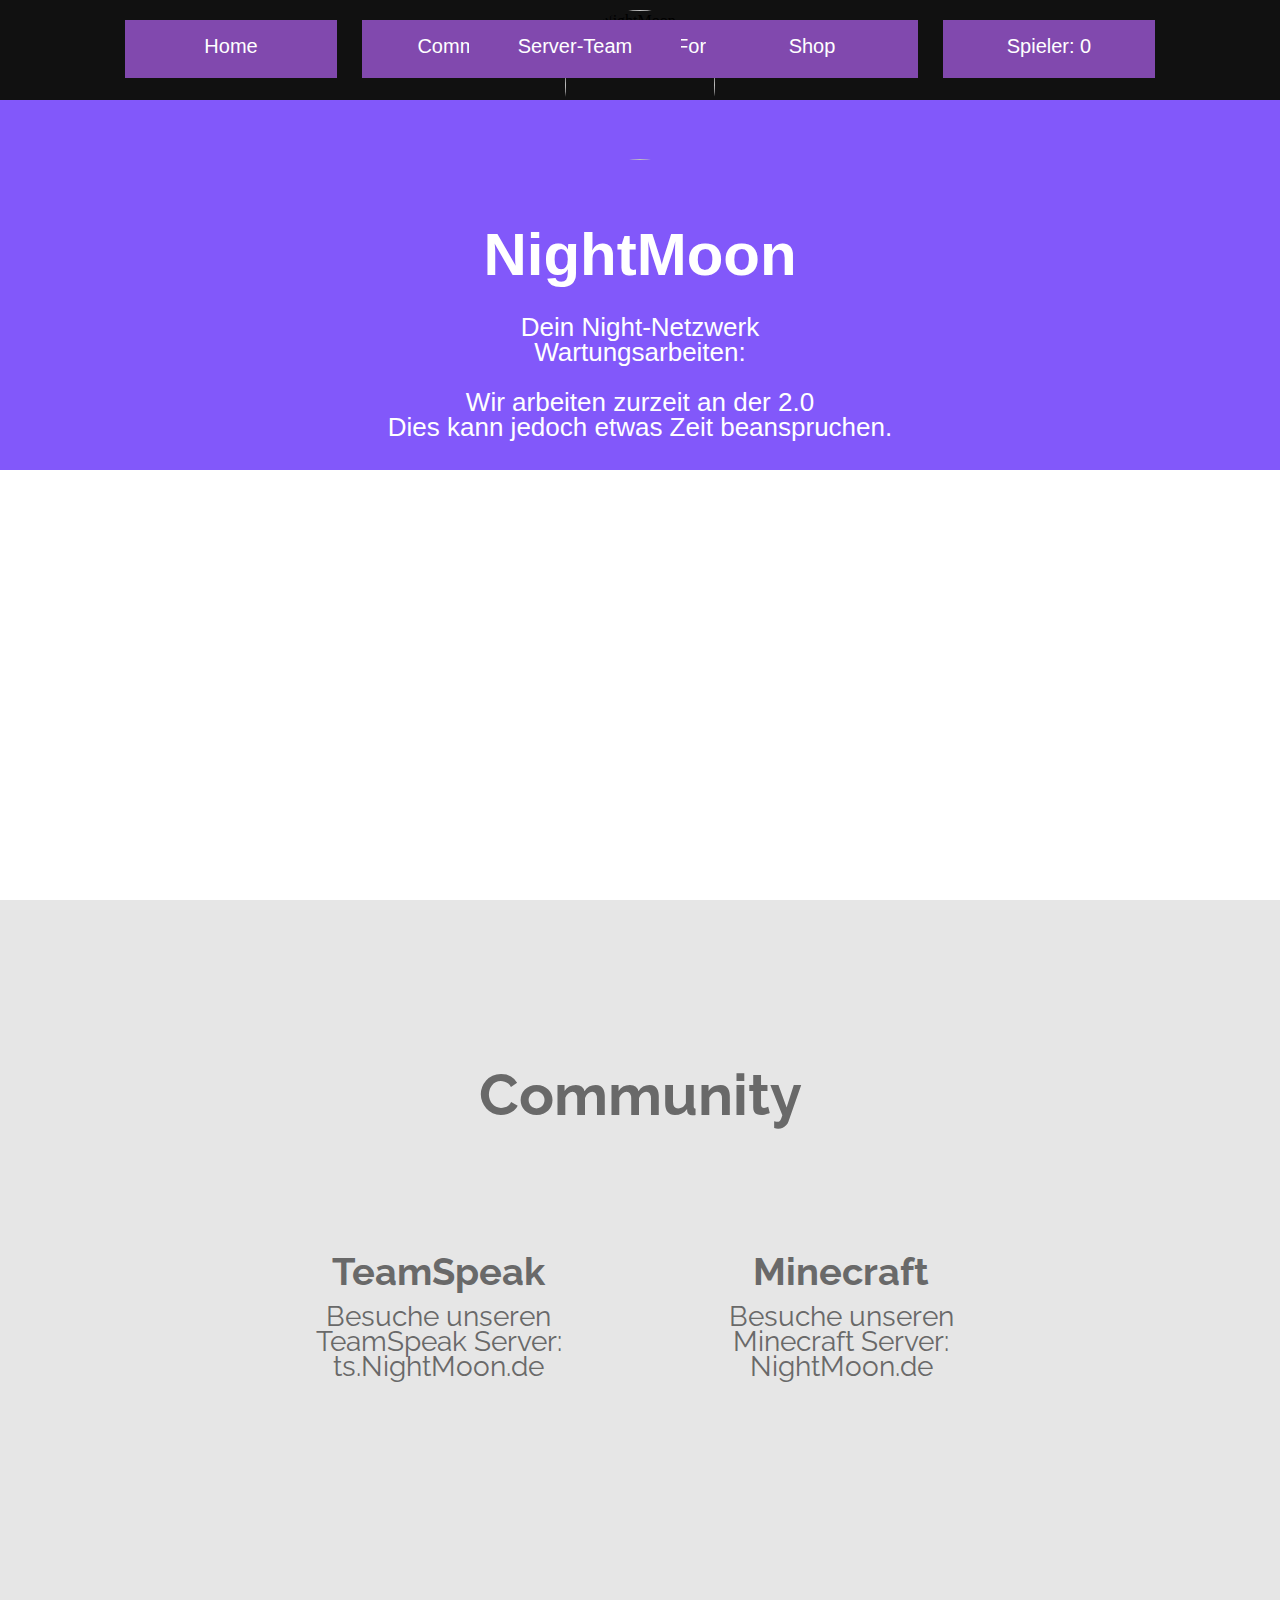
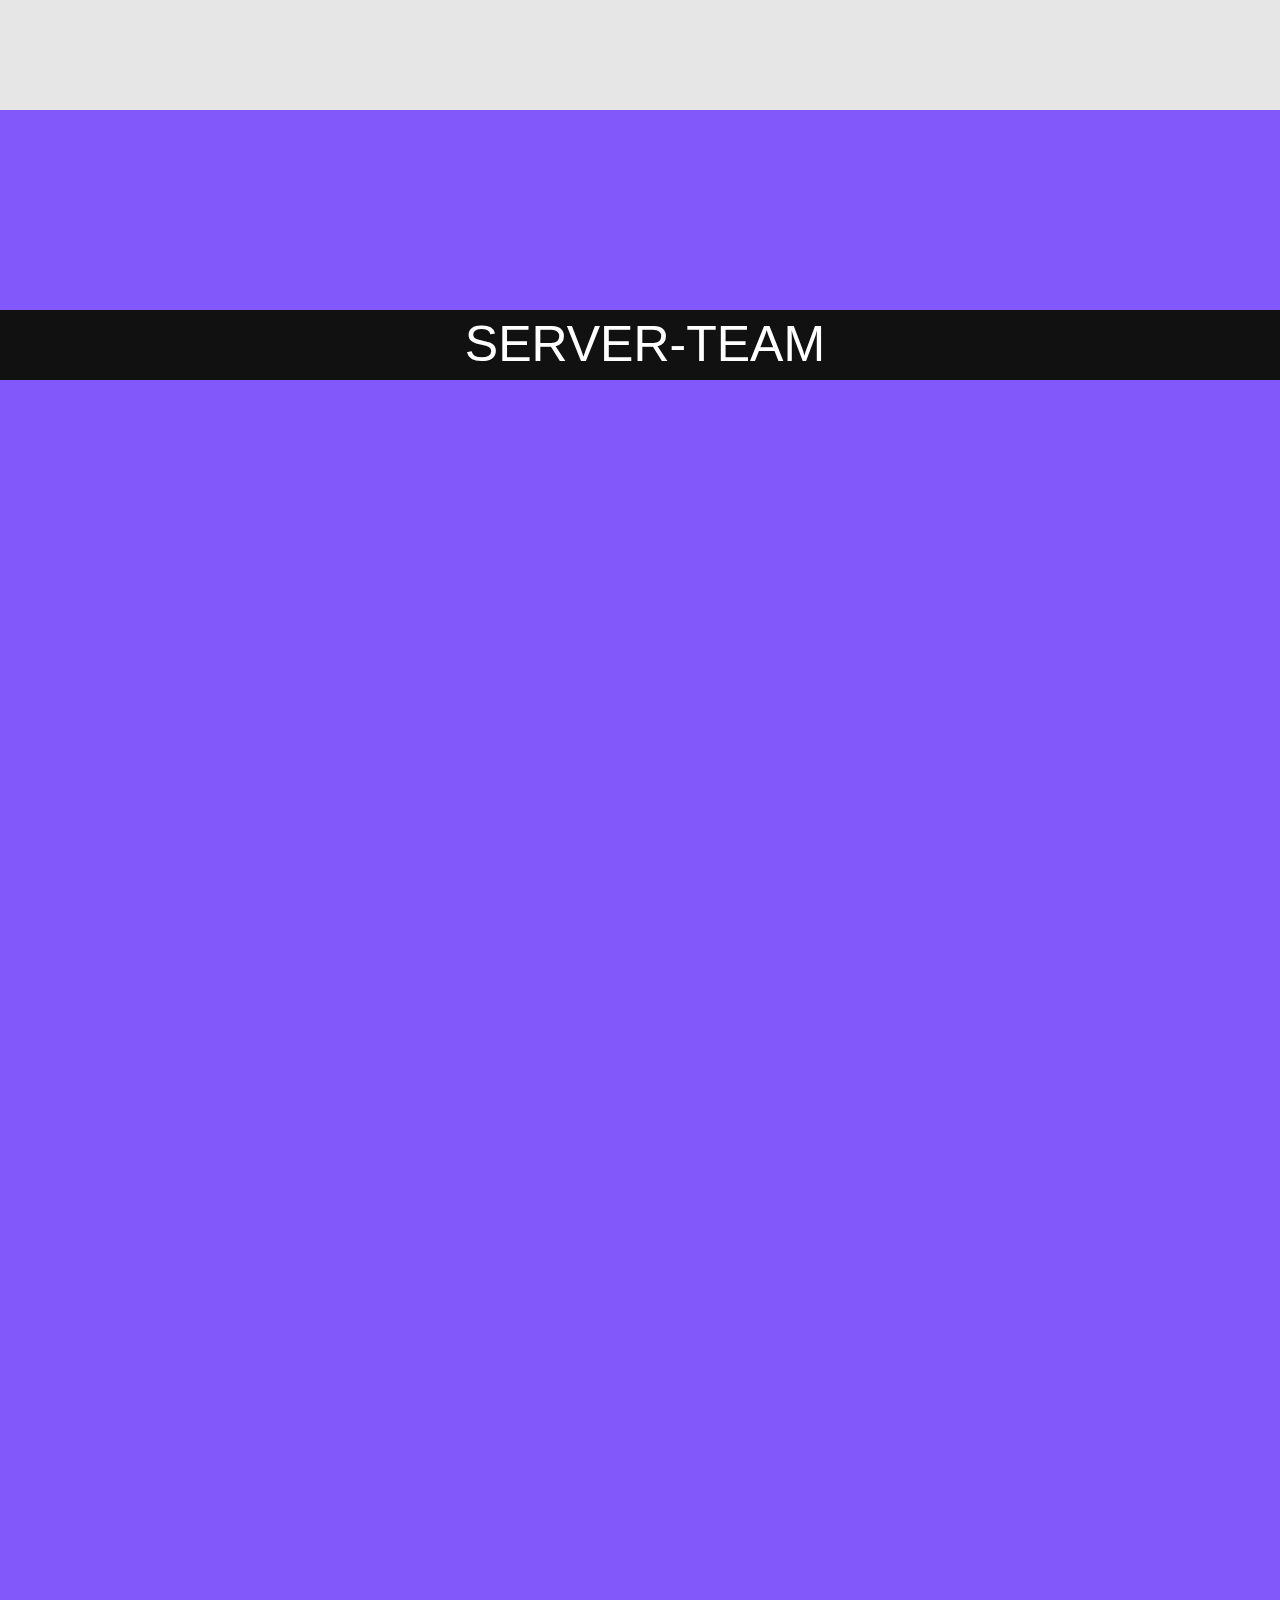
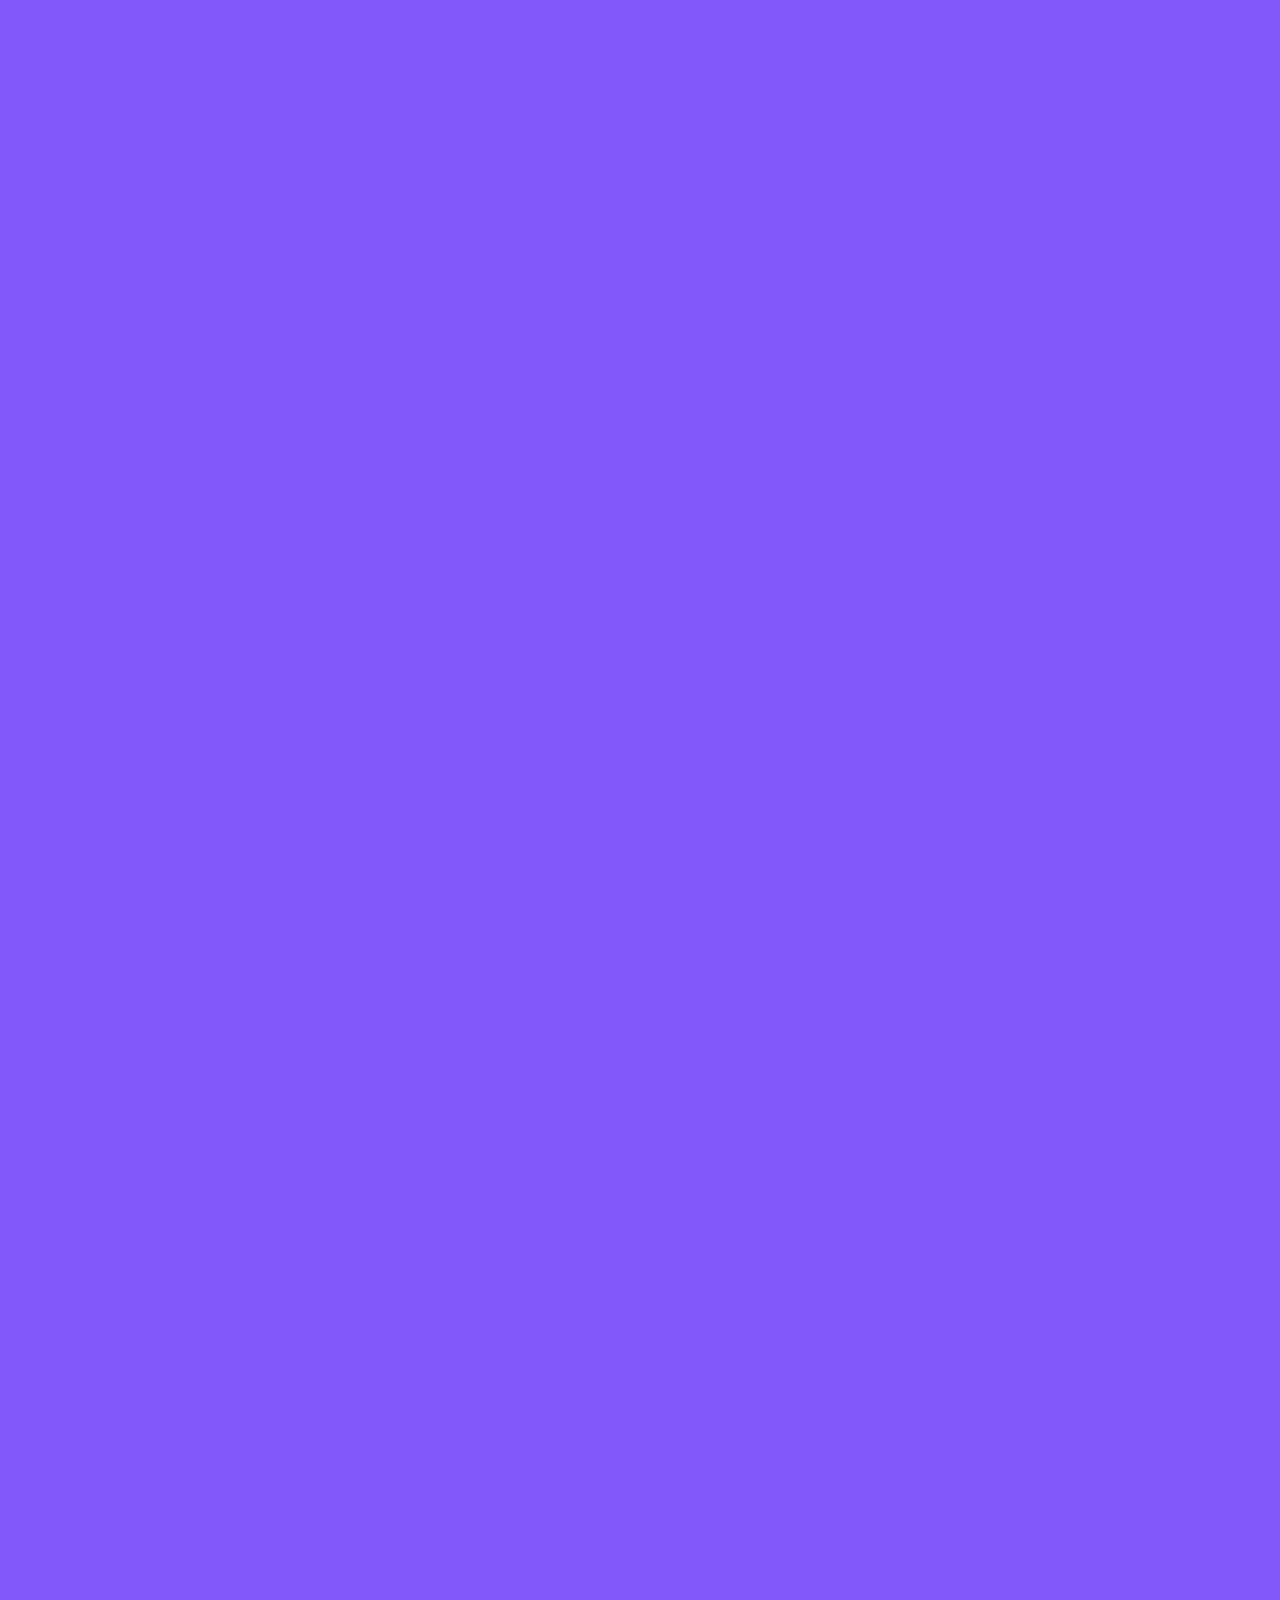
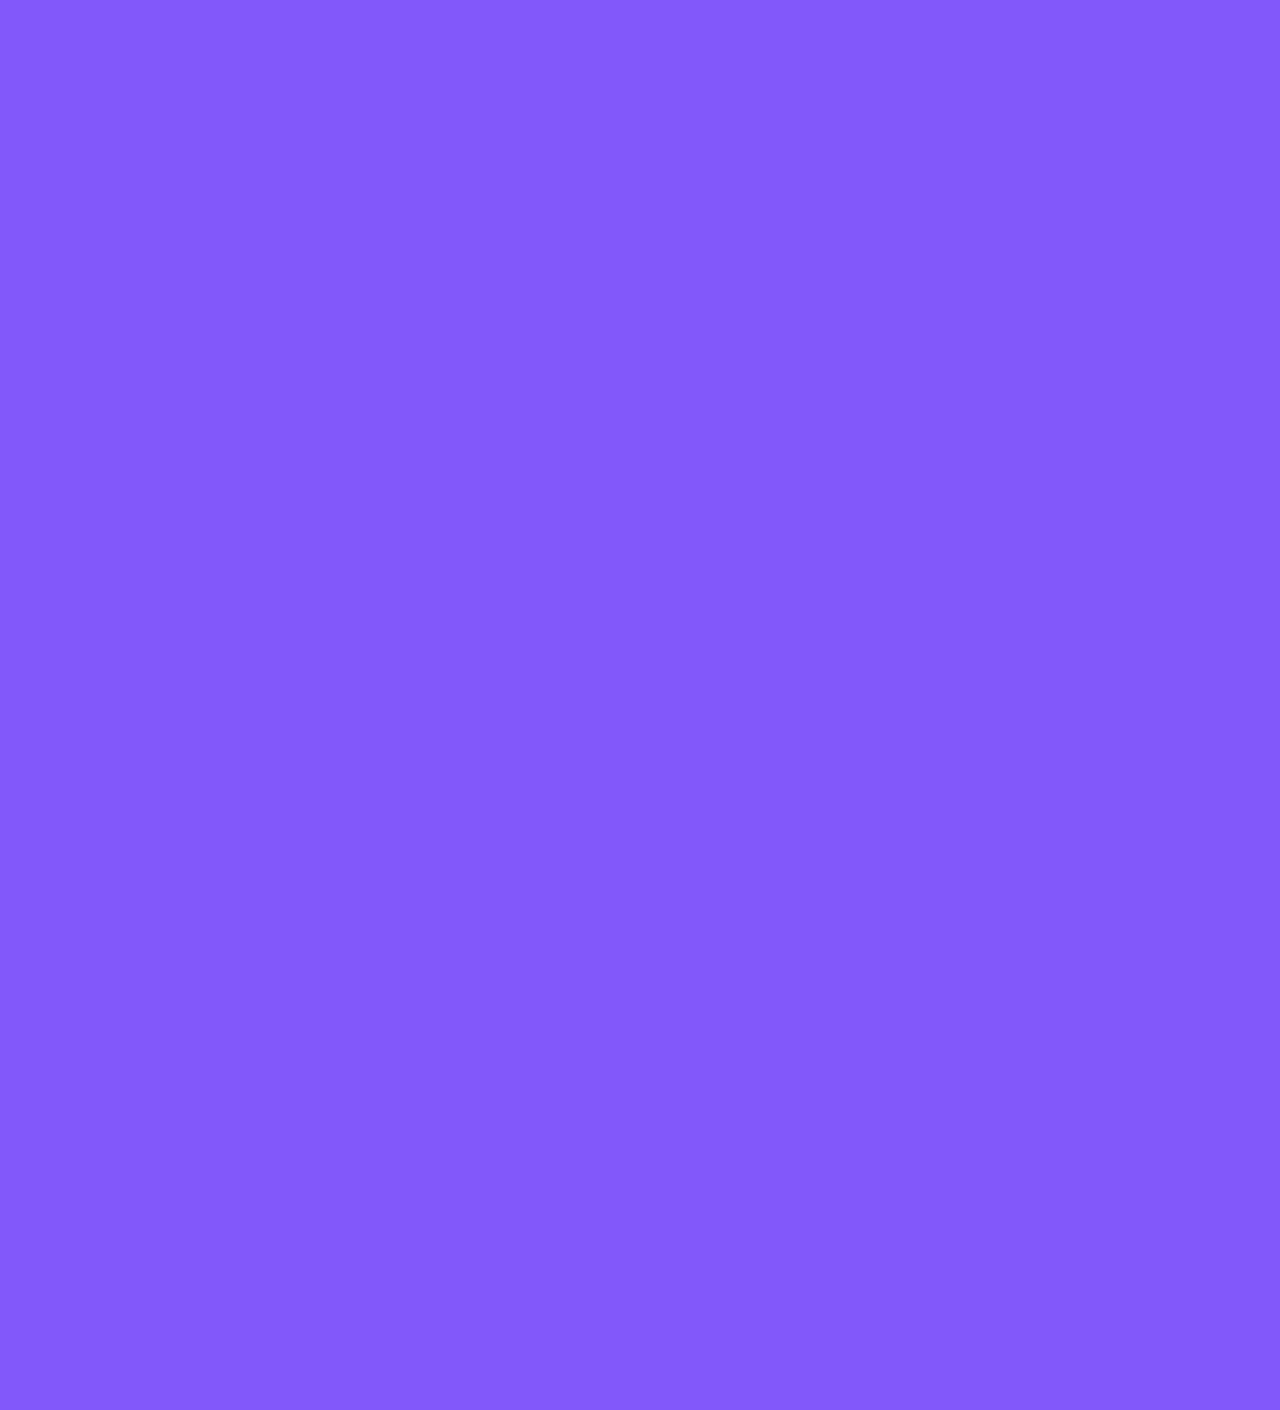
==== commit ea689749: "Create index.html" ====
--- a/index.html
+++ b/index.html
@@ -1,6 +1,13 @@
-<html>
+<html class="fa-events-icons-ready" lang="de">
 
   <head>
+  <script src="https://use.fontawesome.com/859b637378.js"></script>
+  <link href="https://use.fontawesome.com/859b637378.css" media="all" rel="stylesheet">
+
+  <link rel="stylesheet" type="text/css" href="https://fonts.googleapis.com/css?family=Raleway:Bold">
+  <link rel="stylesheet" type="text/css" href="https://fonts.googleapis.com/css?family=Raleway:500">
+  <link rel="stylesheet" type="text/css" href="https://fonts.googleapis.com/css?family=Raleway:lighter">
+
   <meta charset="utf-8">
   <title>NightMoon.de - Website</title>
   <link rel="stylesheet" href="main.css" type="text/css">
@@ -17,19 +24,40 @@
 		<div id="home-title">NightMoon</div>
 		<div id="sub-title2" style="font-size: 18px !important;">
 			<p style="font-size: 26px !important;">
-			Dein Server-Netzwerk
+			Dein Night-Netzwerk
 			<br>
 			
 			Wartungsarbeiten:
-			<br><br>Wir Arbeiten zurzeit an der 2.0
-			<br>dies kann jedoch etwas Zeit beanspruchen.</p>
+			<br><br>Wir arbeiten zurzeit an der 2.0
+			<br>Dies kann jedoch etwas Zeit beanspruchen.</p>
 		</div>
 	</div>
+
+	</section>
+	
+	
+	<section id="Community" class="ud_scroll">
+	
+	<div class="container">
+      <div id="features-title" style="font-size: 58px">Community</div>
+      <div class="container28percent">
+                <a href="ts3server://ts.nightmoon.de"><i class="fa fa-microphone icon1"></i></a>
+                <div class="features-title">TeamSpeak</div>
+                <div class="features-text">Besuche unseren TeamSpeak Server: ts.NightMoon.de</div>
+            </div>
+            <div class="container28percent">
+                <i class="fa fa-gamepad icon1"></i>
+                <div class="features-title">Minecraft</div>
+                <div class="features-text">Besuche unseren Minecraft Server: NightMoon.de</div>
+            </div>      
+    </div>
 	
 	</section>
+
+
     <section id="Server-Team" class="ud_scroll">
       <div id="L">
-        <h1>Diese Leute sind im Server-Team!</h1>
+        <h1>Server-Team</h1>
       </div>
     </section>
 
--- a/main.css
+++ b/main.css
@@ -13,13 +13,13 @@
   background-size: cover;
 }
 #Server-Team {
-  background:#0080FF;
+  background:#8258FA;
   height: 500%;
 }
 
 #Community {
   background:#E6E6E6;
-  height: 500%;
+  height: 90%;
 }
 
 header {
@@ -201,7 +201,7 @@
 	weight: auto;
 	height: 250px;
 	text-align: center;
-    margin-top: 100px;
+    margin-top: 80px;
     padding-top: 140px;
 	font-family: 'Robot', sans-serif;
     
@@ -219,4 +219,76 @@
     margin-top: 10px;
     color: white;
     font-weight: blod !important;
+}
+
+.container {
+        width: 100%;
+        text-align: center;
+}
+
+#features-title {
+    font-weight: bold;
+    color: dimgray;
+    font-size: 54px;
+    margin-top: 160px;
+	font-family: 'Raleway';
+}
+
+.features-title {
+    font-weight: bold;
+    margin-bottom: 10px;
+    margin-top: 20px;
+    color: dimgray;
+    font-size: 38px;
+    transition: .15s;
+    font-family: 'Raleway';
+}
+
+.features-text {
+    color: dimgray;
+    font-size: 14px;
+    line-height: 25px;
+    width: 80%;
+    margin: auto;
+	font-size: 28px;
+    margin-bottom: 70px;
+    font-family: 'Raleway';
+}
+
+a {
+    color: inherit;
+    text-decoration: none;
+}
+
+.container28percent {
+    width: 28%;
+    height: auto;
+    transition: .25s;
+    display: inline-block;
+    margin-top: 50px;
+    text-align: center;
+    margin-right: 20px;
+    margin-left: 20px;
+    margin-bottom: 50px;
+    vertical-align: top;
+}
+
+.fa {
+    display: inline-block;
+    font: normal normal normal 14px/1 FontAwesome;
+    font-size: inherit;
+    text-rendering: auto;
+    -webkit-font-smoothing: antialiased;
+    -moz-osx-font-smoothing: grayscale;
+}
+.icon1 {
+    color: dimgray;
+    font-size: 200px !important;
+    margin-top: 50px;
+    transition: .15s;
+}
+
+.icon1:hover {
+	font-size: 220px !important;
+	transition: .15s;
 }